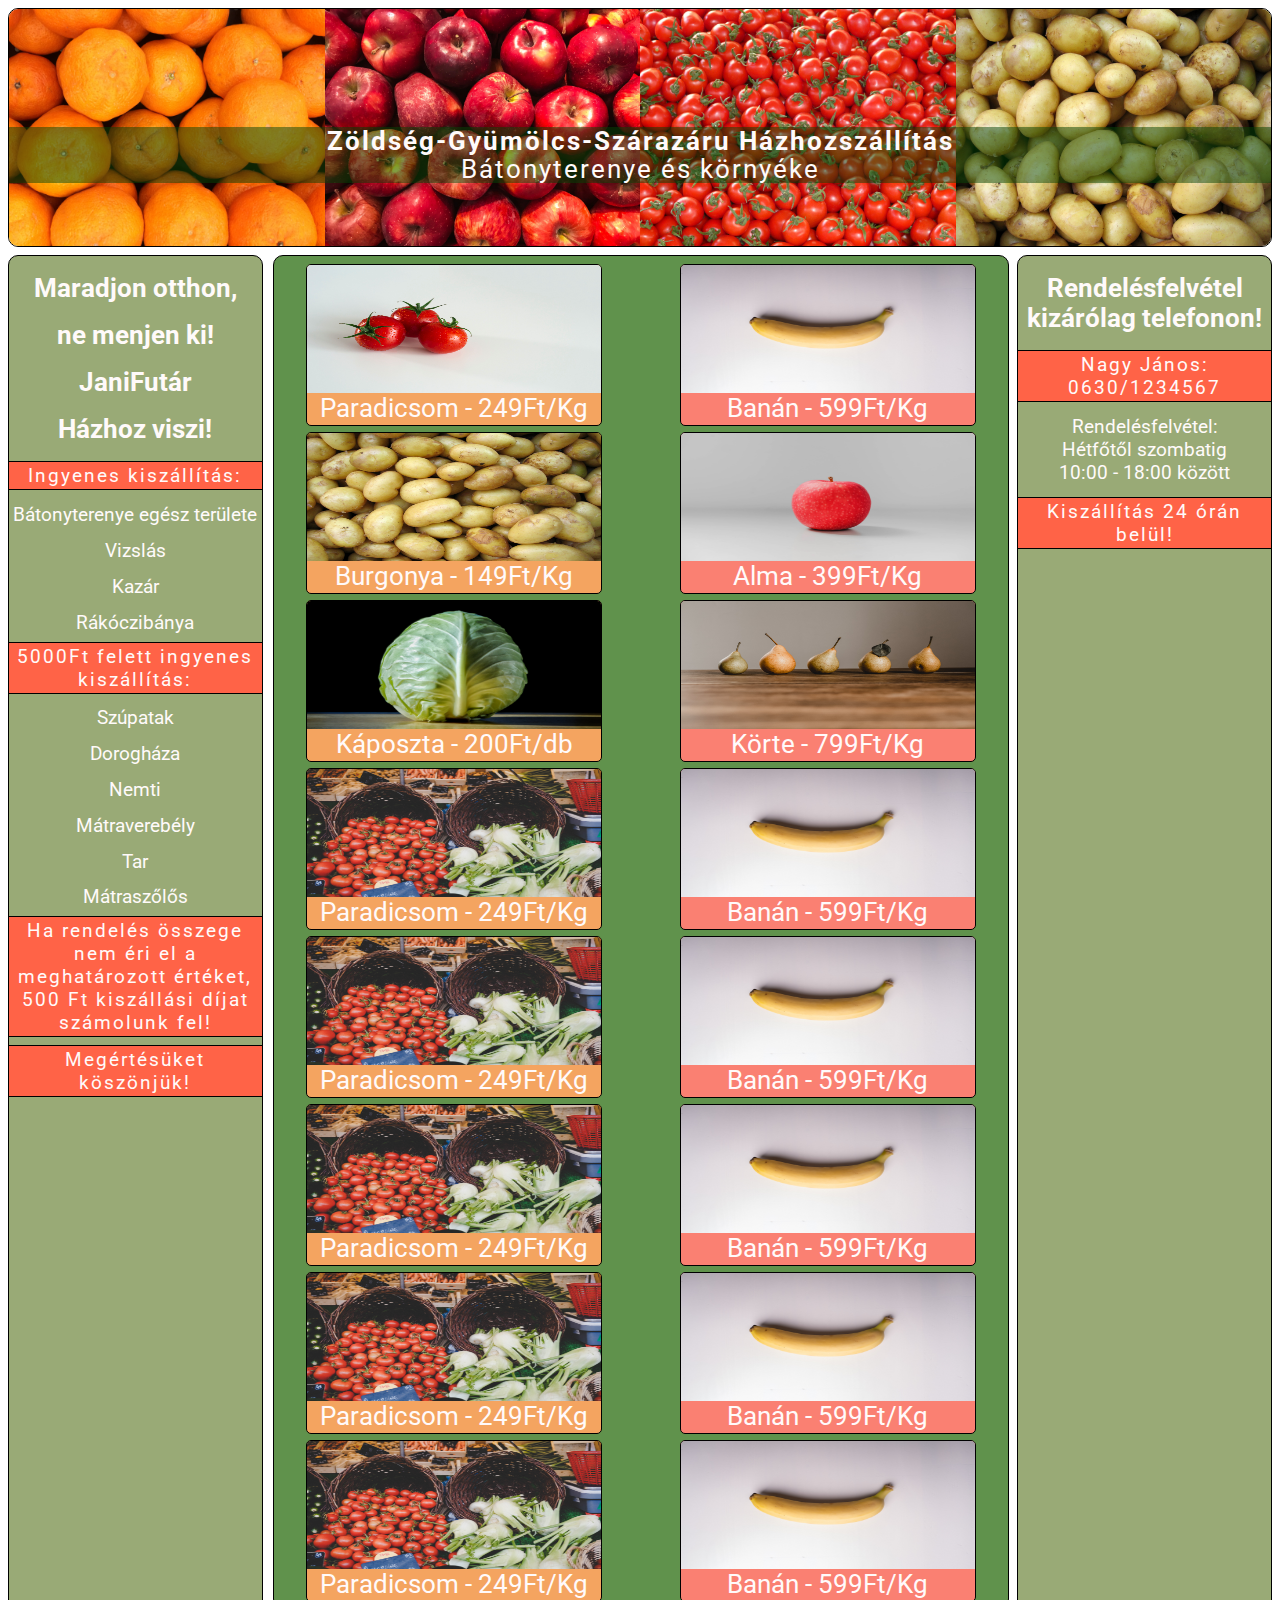
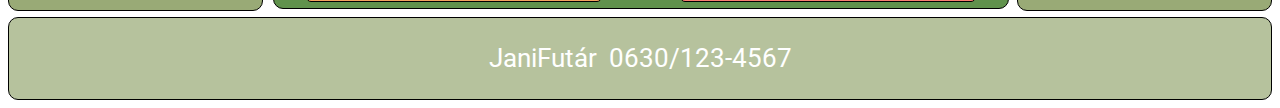
==== index.html @ 5212b83b "version 1.1" ====
<!DOCTYPE html>
<html lang="en">

<head>
    <meta charset="UTF-8">
    <meta name="viewport" content="width=device-width, initial-scale=1.0">
    <style>
        @import url('https://fonts.googleapis.com/css2?family=Roboto:wght@300&display=swap');
    </style>
    <link rel="stylesheet" href="https://use.fontawesome.com/releases/v5.15.1/css/all.css" integrity="sha384-vp86vTRFVJgpjF9jiIGPEEqYqlDwgyBgEF109VFjmqGmIY/Y4HV4d3Gp2irVfcrp" crossorigin="anonymous">
    <link rel="stylesheet" href="base.css">
    <link rel="stylesheet" href="media.css">
    <title>JaniFutár</title>
</head>

<body>
    <div class="head">
        <div class="navPics">
            <img src="assets/stiven-bravo-z0qltBaghg4-unsplash.jpg" alt="">
            <img src="assets/matheus-cenali-wXuzS9xR49M-unsplash.jpg" alt="">
            <img src="assets/tomatoes-73913_1920.jpg" alt="">
            <img src="assets/hai-nguyen-LSZfNPVZjTw-unsplash.jpg" alt="">
        </div>
        <div class="welcome">
            <h1>Zöldség-Gyümölcs-Szárazáru Házhozszállítás</h1>
            <p>Bátonyterenye és környéke</p>
        </div>
    </div>
    <div class="container">
        <div class="information">
            <h1>Maradjon otthon,</h1>
            <h1>ne menjen ki!</h1>
            <h1>JaniFutár</h1>
            <h1>Házhoz viszi!</h1>
            <p class="second-headline">Ingyenes kiszállítás:</p>
            <ul>
                <li>Bátonyterenye egész területe</li>
                <li>Vizslás</li>
                <li>Kazár</li>
                <li>Rákóczibánya</li>
            </ul>
            <p class="second-headline">5000Ft felett ingyenes kiszállítás:</p>
            <ul>
                <li>Szúpatak</li>
                <li>Dorogháza</li>
                <li>Nemti</li>
                <li>Mátraverebély</li>
                <li>Tar</li>
                <li>Mátraszőlős</li>
            </ul>
            <p class="second-headline">Ha rendelés összege nem éri el a meghatározott értéket, 500 Ft kiszállási díjat számolunk fel!</p>
            <p class="second-headline" style="margin-top: 1rem;">Megértésüket köszönjük!</p>

        </div>
        <div class="prices">
            <div class="prices-line">
                <div class="right">
                    <div class="right-inside"><img src="assets/banana.jpg" alt="">
                    <p>Banán - 599Ft/Kg</p>
                </div>
                </div>
                <div class="left">
                    <div class="left-inside"><img src="assets/tomato.jpg" alt="">
                    <p>Paradicsom - 249Ft/Kg</p>
                </div>
                </div>
            </div>
    
            <div class="prices-line">
                <div class="right">
                    <div class="right-inside"><img src="assets/alma1.jpg" alt="">
                    <p>Alma - 399Ft/Kg</p>
                </div>
                </div>
                <div class="left">
                    <div class="left-inside"><img src="assets/hai-nguyen-LSZfNPVZjTw-unsplash.jpg" alt="">
                    <p>Burgonya - 149Ft/Kg</p>
                </div>
                </div>
            </div>  
            
            <div class="prices-line">
                <div class="right">
                    <div class="right-inside"><img src="assets/körte1.jpg" alt="">
                    <p>Körte - 799Ft/Kg</p>
                </div>
                </div>
                <div class="left">
                    <div class="left-inside"><img src="assets/káposzta.jpg" alt="">
                    <p>Káposzta - 200Ft/db</p>
                </div>
                </div>
            </div>
            <div class="prices-line">
                <div class="right">
                    <div class="right-inside"><img src="assets/banana.jpg" alt="">
                    <p>Banán - 599Ft/Kg</p>
                </div>
                </div>
                <div class="left">
                    <div class="left-inside"><img src="assets/nav1.jpg" alt="">
                    <p>Paradicsom - 249Ft/Kg</p>
                </div>
                </div>
            </div>
            <div class="prices-line">
                <div class="right">
                    <div class="right-inside"><img src="assets/banana.jpg" alt="">
                    <p>Banán - 599Ft/Kg</p>
                </div>
                </div>
                <div class="left">
                    <div class="left-inside"><img src="assets/nav1.jpg" alt="">
                    <p>Paradicsom - 249Ft/Kg</p>
                </div>
                </div>
            </div>
            <div class="prices-line">
                <div class="right">
                    <div class="right-inside"><img src="assets/banana.jpg" alt="">
                    <p>Banán - 599Ft/Kg</p>
                </div>
                </div>
                <div class="left">
                    <div class="left-inside"><img src="assets/nav1.jpg" alt="">
                    <p>Paradicsom - 249Ft/Kg</p>
                </div>
                </div>
            </div>
            <div class="prices-line">
                <div class="right">
                    <div class="right-inside"><img src="assets/banana.jpg" alt="">
                    <p>Banán - 599Ft/Kg</p>
                </div>
                </div>
                <div class="left">
                    <div class="left-inside"><img src="assets/nav1.jpg" alt="">
                    <p>Paradicsom - 249Ft/Kg</p>
                </div>
                </div>
            </div>
            <div class="prices-line">
                <div class="right">
                    <div class="right-inside"><img src="assets/banana.jpg" alt="">
                    <p>Banán - 599Ft/Kg</p>
                </div>
                </div>
                <div class="left">
                    <div class="left-inside"><img src="assets/nav1.jpg" alt="">
                    <p>Paradicsom - 249Ft/Kg</p>
                </div>
                </div>
            </div>    
        </div>
        <div class="contact">
            <h1>Rendelésfelvétel kizárólag telefonon!</h1>
            <p class="second-headline">Nagy János: 0630/1234567</p>
            <p>Rendelésfelvétel: <br> Hétfőtől szombatig <br> 10:00 - 18:00 között</p>
            <p class="second-headline">Kiszállítás 24 órán belül!</p>
        </div>
    </div>
    <footer>
        <div class="company">
            <ul>
                <li>JaniFutár</li>
                <li>  <a href="https://www.facebook.com/Citrus-Transport-Kft-100138268436352"><i class="fab fa-facebook"></i></a></li>
                <li>  <i class="fas fa-mobile-alt"></i> 0630/123-4567</li>
            </ul>
        </div>
    </footer>
</body>

</html>
---- base.css ----
html{
    margin: 0;
    padding: 0;
    box-sizing: border-box;
    font-size: 0.5rem;
    text-align: center;
    font-family: 'Roboto', sans-serif;
}

body {
    background: url(/assets/linh-pham-6vdNPL3a5SE-unsplash.jpg) fixed;
    background-size: cover;

}

/*Top*/

.navPics {
    width: 100%; 
    height: 100%;
    margin: 0;
}

img {
    width: 25%;
    height: 100%;
    margin: 0;
    float: left;
}

/*Welcome*/

.head {
    border-radius: 10px;
    position: relative;
    border: 1px solid black;
    overflow: hidden;
}

.welcome {
    height: 4rem;
    width: 100%;
    position: absolute;
    top: 50%;
    line-height: 2rem;
    background-color: rgba(5, 65, 5, 0.5);
    margin: 0;
    text-align: center;
    letter-spacing: 2px;
}

.welcome h1, p {
    margin: 0;
    padding: 0;
    color: snow;
}

.welcome h1 {
    font-size: 2vw;
}

.welcome p {
    font-size: 2vw;
}

p.second-headline {
    background-color: tomato;
    border-top: 1px solid black;
    border-bottom: 1px solid black;
    color: snow;
    padding: 2px;
    font-size: 1.5vw;
    letter-spacing: 2px;
}

/*Middle*/

.container {
    height: 100%;
    width: 100%;
    position: relative;
    display: flex;
    flex-direction: column;
    min-height: 100vh;
    margin-top: 1rem;
}

/*.information*/

.information, .contact {
    height: 100%;
    width: 20%;
    position: absolute;
    background-color: rgb(110, 134, 60, 0.7);
    border-radius: 10px;
    border: 1px solid black;
}

.information ul li {
    list-style-type: none;
    margin-top: 1vw;
    font-size: 1.5vw;
    color: snow;
}

.information h1 {
    font-size: 2vw;
    color: snow;
}

/*.contact*/

.contact {
right: 0;
text-align: center;
}

.contact h1 {
    font-size: 2vw;
    color: snow;
}

.contact p {
    font-size: 1.5vw;
    margin-top: 1vw;
    color: snow;
}

/*.prices*/

.prices {
    width: 58%;
    margin: 0 21% 0 21%;
    background-color: rgba(56, 119, 31, 0.8);
    text-align: center;
    flex: 1;
    border-radius: 10px;
    border: 1px solid black;
}
.prices-line {
    height: 15rem;
    margin-top: 1rem;
    margin-bottom: 1rem;
    
}

.right, .left {
    height: 100%;
    width: 40%;
    border-radius: 5px;
    overflow: hidden;
    border: 1px solid black;
    transition: all 1s ease-in-out;
}

.right:hover, .left:hover {
    transform: scale(1.1);
}

.right {
    float: right;
    background-color: salmon;
    margin-right: 4rem;
}

.right-inside {
    height: 80%;
    width: 100%;
}

.left {
    float: left;
    background-color: sandybrown;
    margin-left: 4rem;
}

.left-inside {
    height: 80%;
    width: 100%;
}

.prices img {
    height: 100%;
    width: 100%;
    
}

.prices p {
    margin: 0;
    text-align: center;
    font-size: 2vw;
}

/*Footer*/

.company {
    background-color: rgb(110, 134, 60, 0.5);
    text-align: center;
    font-size: 2vw;  
    color: white;
    border-radius: 10px;
    border: 1px solid black;
    margin-top: 1rem;
}

.company ul li {
    list-style-type: none;
    display: inline-block;
}

ul {
    padding: 0;
    text-align: center;
}

li {
    text-align: center;
    margin-right: 0;
}

a {
    color: snow;
    font-size: 2vw;
}
---- media.css ----
@media (max-width: 500px) {

    .head {
        width: 98%;
        margin: 0 1% 0 1%;
    }

    .welcome {
        height: 3rem;
        line-height: 1.5rem;
        
    }

    .information, .contact, .prices {
        width: 98%;
        position: relative;
        margin: 0 1% 2% 1%;
    }

    .right, .left {
        width: 45%;
        margin:  1rem 0.5rem;
    }

    .prices p {
        font-size: 2vw;
    }

    .contact p {
        font-size: 4vw;
    }

    .contact h1 {
        font-size: 5vw;
    }

    .information ul li {
        font-size: 4vw;
    }

    .information h1 {
        font-size: 5vw;
        margin: 0;
    }

    .information p {
        font-size: 4vw;
    }

    .company {
        text-align: center;
        background-color: rgb(110, 134, 60, 0.5);
        margin: 0 1% 0 1%;
    }

    .company ul li {
        font-size: 2vw;
        list-style-type: none;
    }

    .second-headline {
        margin-bottom: 1rem;
    }


    
}

@media (min-width: 980px) {
    .prices-line {
        height: 20rem;
    }

    .welcome {
        height: 7rem;
        line-height: 3.5rem;
    }
}
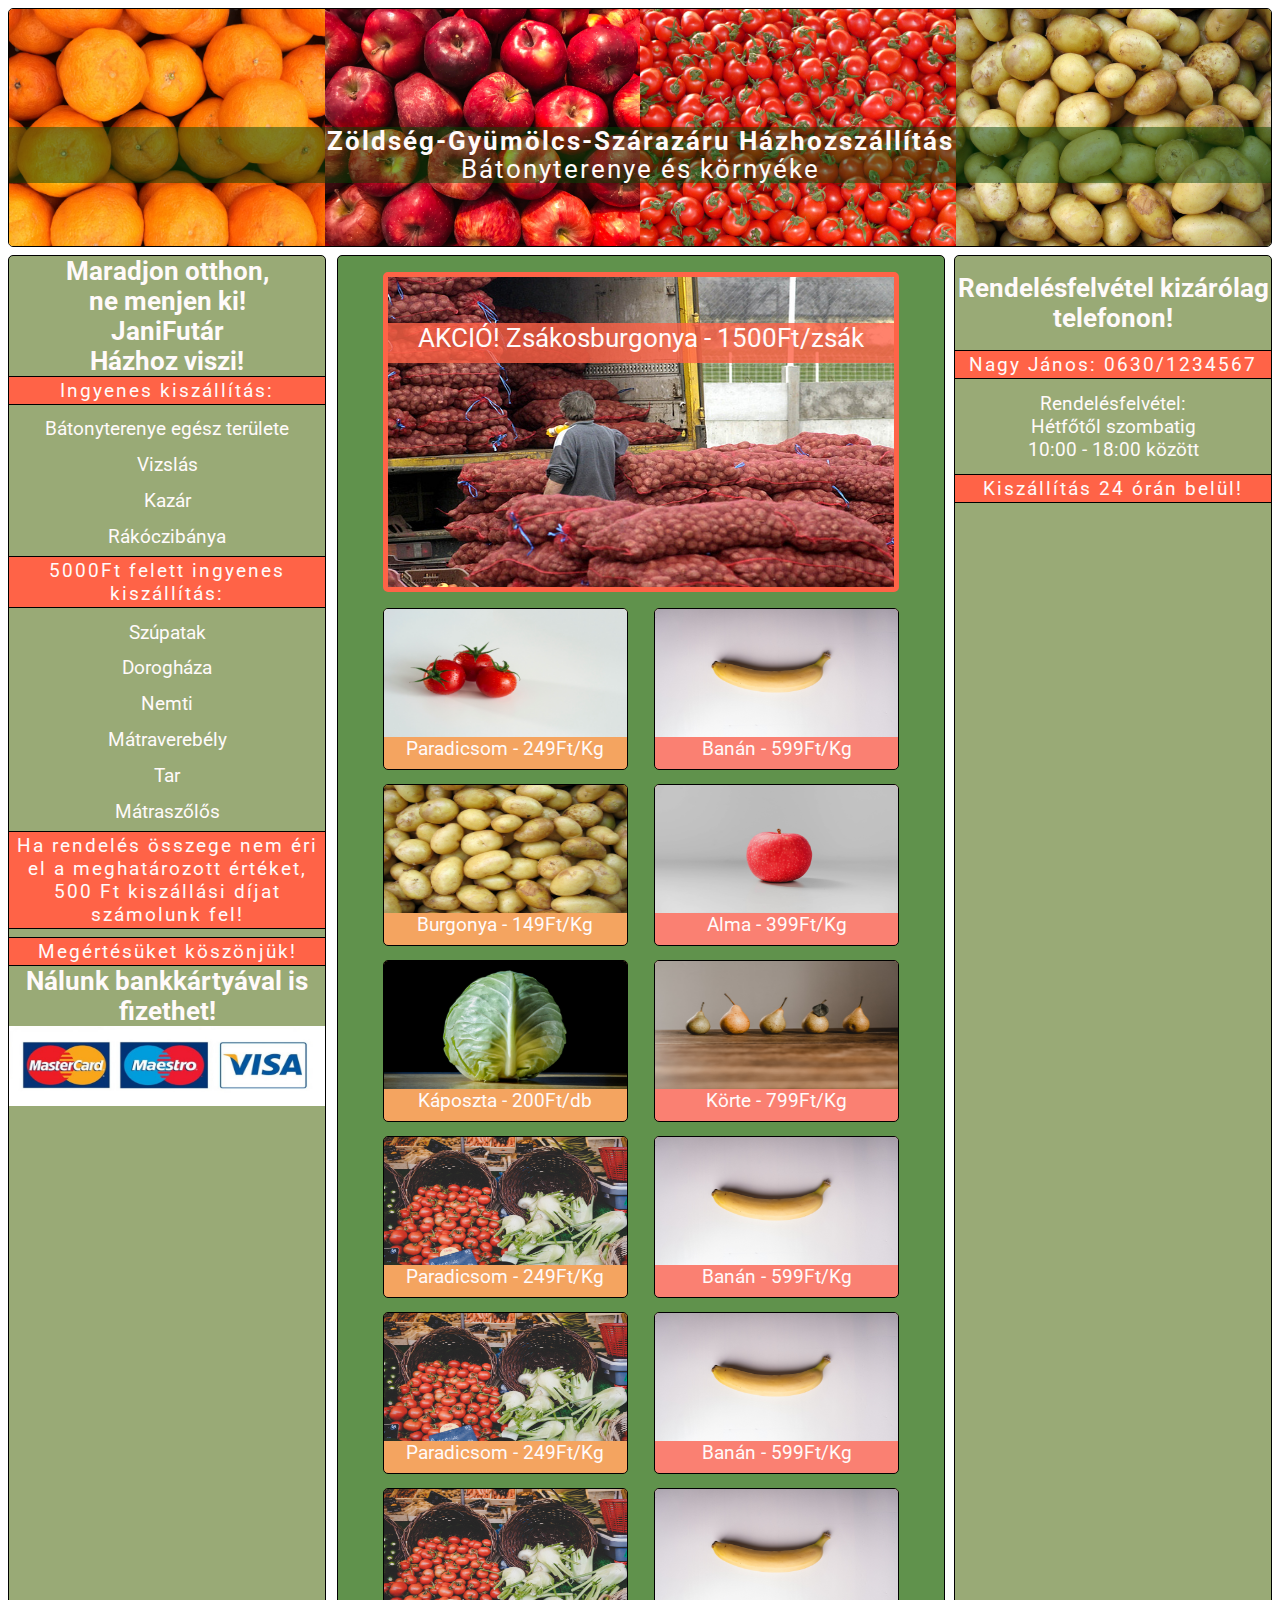
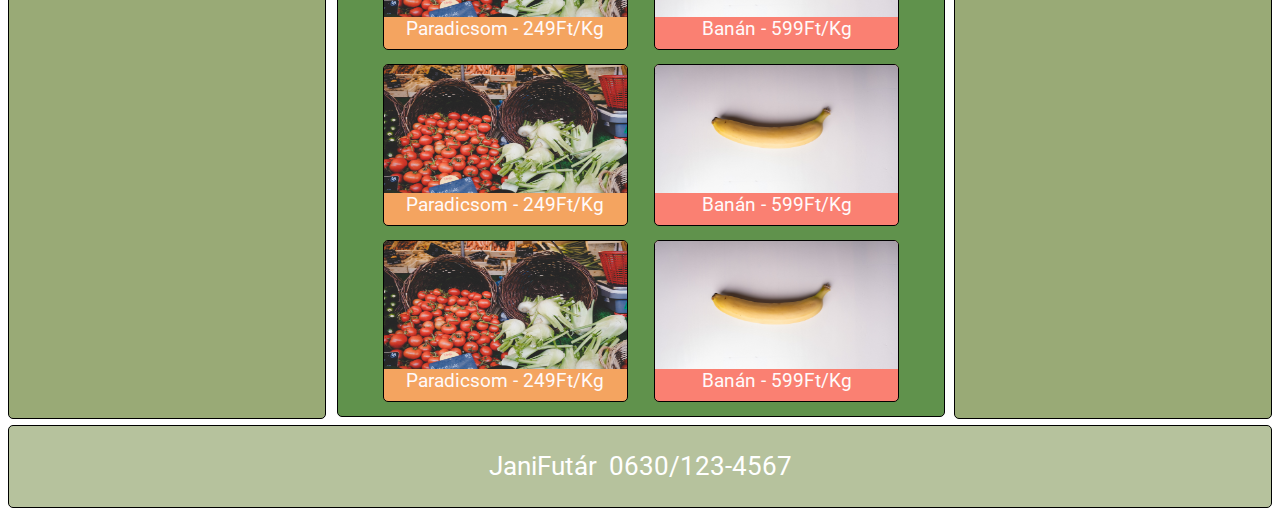
==== commit e9bcca23: "version 1.5" ====
--- a/index.html
+++ b/index.html
@@ -50,9 +50,18 @@
             </ul>
             <p class="second-headline">Ha rendelés összege nem éri el a meghatározott értéket, 500 Ft kiszállási díjat számolunk fel!</p>
             <p class="second-headline" style="margin-top: 1rem;">Megértésüket köszönjük!</p>
-
+            <h1>Nálunk bankkártyával is fizethet!</h1>
+            <img class="bankcard" src="assets/hitelkartya.jpg" alt="">
         </div>
         <div class="prices">
+            <div class="prices-top">
+                <div class="prices-top-picture"> <img src="assets/burgonya_ekaer.jpg" alt="">
+                    <div class="prices-top-lyrics"> AKCIÓ! Zsákosburgonya - 1500Ft/zsák</div>
+                </div>
+            </div>
+            <div class="headline">
+                Zöldség
+            </div>
             <div class="prices-line">
                 <div class="right">
                     <div class="right-inside"><img src="assets/banana.jpg" alt="">
@@ -78,7 +87,9 @@
                 </div>
                 </div>
             </div>  
-            
+            <div class="headline">
+                Gyümölcs
+            </div>
             <div class="prices-line">
                 <div class="right">
                     <div class="right-inside"><img src="assets/körte1.jpg" alt="">
@@ -127,6 +138,9 @@
                 </div>
                 </div>
             </div>
+            <div class="headline">
+                Szárazáru
+            </div>
             <div class="prices-line">
                 <div class="right">
                     <div class="right-inside"><img src="assets/banana.jpg" alt="">
--- a/base.css
+++ b/base.css
@@ -33,7 +33,7 @@
 /*Welcome*/
 
 .head {
-    border-radius: 10px;
+    border-radius: 5px;
     position: relative;
     border: 1px solid black;
     overflow: hidden;
@@ -91,10 +91,10 @@
 
 .information, .contact {
     height: 100%;
-    width: 20%;
+    width: 25%;
     position: absolute;
     background-color: rgb(110, 134, 60, 0.7);
-    border-radius: 10px;
+    border-radius: 5px;
     border: 1px solid black;
 }
 
@@ -108,6 +108,12 @@
 .information h1 {
     font-size: 2vw;
     color: snow;
+    margin: 0;
+}
+
+.bankcard {
+    height: 10rem;
+    width: 100%;
 }
 
 /*.contact*/
@@ -131,18 +137,53 @@
 /*.prices*/
 
 .prices {
-    width: 58%;
-    margin: 0 21% 0 21%;
+    width: 48%;
+    margin: 0 26% 0 26%;
     background-color: rgba(56, 119, 31, 0.8);
     text-align: center;
     flex: 1;
-    border-radius: 10px;
-    border: 1px solid black;
-}
+    border-radius: 5px;
+    border: 1px solid black;
+}
+
+.prices-top {
+    width: 85%;
+    height: 40rem;
+    margin: 2rem 7.5% 2rem 7.5%;
+    position: relative;
+    overflow: hidden;
+    border-radius: 5px;
+    box-sizing: border-box;
+    border: 5px solid tomato;
+}
+
+.prices-top-picture {
+    height: 100%;
+    width: 100%;
+}
+
+.prices-top-lyrics {
+    height: 5rem;
+    width: 100%;
+    position: absolute;
+    top: 15%;
+    background-color: rgba(255, 99, 71, 0.8);
+    font-size: 2vw;
+    color: snow;
+}
+
+.headline {
+    width: 100%;
+    height: 3rem;
+    background-color: snow;
+    margin: 5rem 0;
+    display: none;
+}
+
 .prices-line {
     height: 15rem;
-    margin-top: 1rem;
-    margin-bottom: 1rem;
+    margin-top: 2rem;
+    margin-bottom: 2rem;
     
 }
 
@@ -162,7 +203,7 @@
 .right {
     float: right;
     background-color: salmon;
-    margin-right: 4rem;
+    margin-right: 7.5%;
 }
 
 .right-inside {
@@ -173,7 +214,7 @@
 .left {
     float: left;
     background-color: sandybrown;
-    margin-left: 4rem;
+    margin-left: 7.5%;
 }
 
 .left-inside {
@@ -190,7 +231,7 @@
 .prices p {
     margin: 0;
     text-align: center;
-    font-size: 2vw;
+    font-size: 1.5vw;
 }
 
 /*Footer*/
@@ -199,8 +240,7 @@
     background-color: rgb(110, 134, 60, 0.5);
     text-align: center;
     font-size: 2vw;  
-    color: white;
-    border-radius: 10px;
+    border-radius: 5px;
     border: 1px solid black;
     margin-top: 1rem;
 }
@@ -208,6 +248,7 @@
 .company ul li {
     list-style-type: none;
     display: inline-block;
+    color: white;
 }
 
 ul {
@@ -222,5 +263,5 @@
 
 a {
     color: snow;
-    font-size: 2vw;
-}
+}
+
--- a/media.css
+++ b/media.css
@@ -6,9 +6,17 @@
     }
 
     .welcome {
-        height: 3rem;
-        line-height: 1.5rem;
-        
+        height: 100%;
+        line-height: 3rem;
+        top: 0;  
+    }
+
+    .welcome h1 {
+        font-size: 5vw;
+    }
+
+    .welcome p {
+        font-size: 4vw;
     }
 
     .information, .contact, .prices {
@@ -17,13 +25,26 @@
         margin: 0 1% 2% 1%;
     }
 
+    .prices-top {
+        width: 95%;
+        margin: 2rem 2.5% 2rem 2.5%;
+    }
+
     .right, .left {
         width: 45%;
         margin:  1rem 0.5rem;
     }
 
+    .prices-top {
+        height: 30rem;
+    }
+
+    .prices-top-lyrics {
+        font-size: 4vw;
+    }
+
     .prices p {
-        font-size: 2vw;
+        font-size: 3.5vw;
     }
 
     .contact p {
@@ -54,16 +75,18 @@
     }
 
     .company ul li {
-        font-size: 2vw;
+        font-size: 4vw;
         list-style-type: none;
     }
 
     .second-headline {
         margin-bottom: 1rem;
     }
-
-
     
+    .bankcard {
+        border-bottom-left-radius: 5px;
+        border-bottom-right-radius: 5px;
+    }
 }
 
 @media (min-width: 980px) {
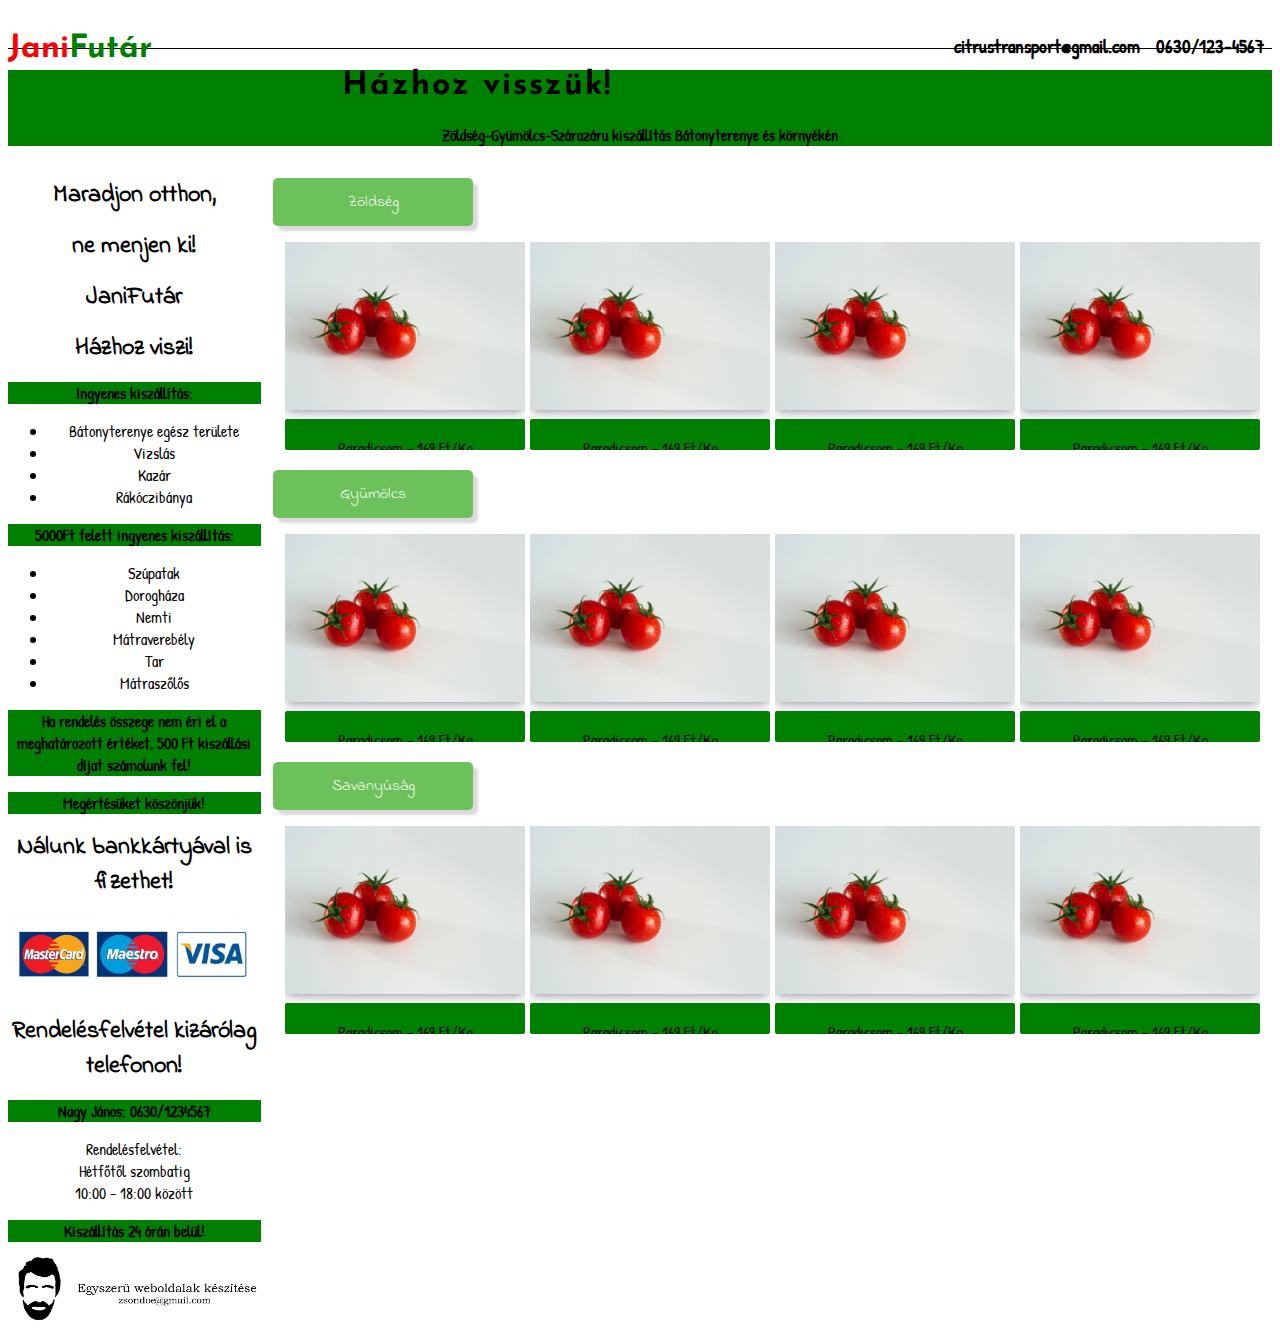
==== commit 61a84377: "version 2.0" ====
--- a/index.html
+++ b/index.html
@@ -1,187 +1,174 @@
 <!DOCTYPE html>
 <html lang="en">
-
 <head>
     <meta charset="UTF-8">
     <meta name="viewport" content="width=device-width, initial-scale=1.0">
-    <style>
-        @import url('https://fonts.googleapis.com/css2?family=Roboto:wght@300&display=swap');
-    </style>
-    <link rel="stylesheet" href="https://use.fontawesome.com/releases/v5.15.1/css/all.css" integrity="sha384-vp86vTRFVJgpjF9jiIGPEEqYqlDwgyBgEF109VFjmqGmIY/Y4HV4d3Gp2irVfcrp" crossorigin="anonymous">
     <link rel="stylesheet" href="base.css">
+    <link rel="stylesheet" href="elements.css">
     <link rel="stylesheet" href="media.css">
+    <link rel="stylesheet" type="text/css" href="http://yui.yahooapis.com/3.18.1/build/cssreset/cssreset-min.css">
+    <link rel="preconnect" href="https://fonts.gstatic.com">
+    <link href="https://fonts.googleapis.com/css2?family=Indie+Flower&family=Josefin+Sans&family=Patrick+Hand&display=swap" rel="stylesheet">
     <title>JaniFutár</title>
 </head>
+<body>
+    <div class="container">
+    <div class="navBar">
+        <h1 class="red"><b>Jani</b></h1><!--
+        --><h1 class="green"><b>Futár</b></h1>
+        <h3 class="right">0630/123-4567</h3><!--
+        --><h3 class="right">citrustransport@gmail.com</h3>
+    </div>
+    <div class="slogen">
+        <h1>Házhoz visszük!</h1>
+        <h3>Zöldség-Gyümölcs-Szárazáru kiszállítás Bátonyterenye és környékén</h3>
+    </div>
 
-<body>
-    <div class="head">
-        <div class="navPics">
-            <img src="assets/stiven-bravo-z0qltBaghg4-unsplash.jpg" alt="">
-            <img src="assets/matheus-cenali-wXuzS9xR49M-unsplash.jpg" alt="">
-            <img src="assets/tomatoes-73913_1920.jpg" alt="">
-            <img src="assets/hai-nguyen-LSZfNPVZjTw-unsplash.jpg" alt="">
+    <div class="information">
+        <h1>Maradjon otthon,</h1>
+        <h1>ne menjen ki!</h1>
+        <h1>JaniFutár</h1>
+        <h1>Házhoz viszi!</h1>
+        <p class="second-headline">Ingyenes kiszállítás:</p>
+        <ul>
+            <li>Bátonyterenye egész területe</li>
+            <li>Vizslás</li>
+            <li>Kazár</li>
+            <li>Rákóczibánya</li>
+        </ul>
+        <p class="second-headline">5000Ft felett ingyenes kiszállítás:</p>
+        <ul>
+            <li>Szúpatak</li>
+            <li>Dorogháza</li>
+            <li>Nemti</li>
+            <li>Mátraverebély</li>
+            <li>Tar</li>
+            <li>Mátraszőlős</li>
+        </ul>
+        <p class="second-headline">Ha rendelés összege nem éri el a meghatározott értéket, 500 Ft kiszállási díjat számolunk fel!</p>
+        <p class="second-headline" style="margin-top: 1rem;">Megértésüket köszönjük!</p>
+        <h1>Nálunk bankkártyával is fizethet!</h1>
+        <img class="bankcard" src="assets/hitelkartya.jpg" alt="">
+        <h1>Rendelésfelvétel kizárólag telefonon!</h1>
+        <p class="second-headline">Nagy János: 0630/1234567</p>
+        <p>Rendelésfelvétel: <br> Hétfőtől szombatig <br> 10:00 - 18:00 között</p>
+        <p class="second-headline">Kiszállítás 24 órán belül!</p>
+        <img class="commercial zsondoe" src="/assets/fej-piktocut.jpg" alt="">
+    </div>
+    <div class="products">
+        <div class="kind-line">Zöldség</div>
+        <div class="products-box">
+            <div class="products-pics">
+                <img class="products-img" src="assets/tomato.jpg" alt="Paradicsom">
+            </div>
+            <div class="products-prices">
+                <p>Paradicsom - 169 Ft/Kg</p>
+            </div>
         </div>
-        <div class="welcome">
-            <h1>Zöldség-Gyümölcs-Szárazáru Házhozszállítás</h1>
-            <p>Bátonyterenye és környéke</p>
+
+        <div class="products-box">
+            <div class="products-pics">
+                <img class="products-img" src="assets/tomato.jpg" alt="Paradicsom">
+            </div>
+            <div class="products-prices">
+                <p>Paradicsom - 169 Ft/Kg</p>
+            </div>
         </div>
+
+        <div class="products-box">
+            <div class="products-pics">
+                <img class="products-img" src="assets/tomato.jpg" alt="Paradicsom">
+            </div>
+            <div class="products-prices">
+                <p>Paradicsom - 169 Ft/Kg</p>
+            </div>
+        </div>
+
+        <div class="products-box">
+            <div class="products-pics">
+                <img class="products-img" src="assets/tomato.jpg" alt="Paradicsom">
+            </div>
+            <div class="products-prices">
+                <p>Paradicsom - 169 Ft/Kg</p>
+            </div>
+        </div>
+
+        <div class="kind-line">Gyümölcs</div>
+
+        <div class="products-box">
+            <div class="products-pics">
+                <img class="products-img" src="assets/tomato.jpg" alt="Paradicsom">
+            </div>
+            <div class="products-prices">
+                <p>Paradicsom - 169 Ft/Kg</p>
+            </div>
+        </div>
+
+        <div class="products-box">
+            <div class="products-pics">
+                <img class="products-img" src="assets/tomato.jpg" alt="Paradicsom">
+            </div>
+            <div class="products-prices">
+                <p>Paradicsom - 169 Ft/Kg</p>
+            </div>
+        </div>
+
+        <div class="products-box">
+            <div class="products-pics">
+                <img class="products-img" src="assets/tomato.jpg" alt="Paradicsom">
+            </div>
+            <div class="products-prices">
+                <p>Paradicsom - 169 Ft/Kg</p>
+            </div>
+        </div>
+
+        <div class="products-box">
+            <div class="products-pics">
+                <img class="products-img" src="assets/tomato.jpg" alt="Paradicsom">
+            </div>
+            <div class="products-prices">
+                <p>Paradicsom - 169 Ft/Kg</p>
+            </div>
+        </div>
+<div class="kind-line">Savanyúság</div>
+        <div class="products-box">
+            <div class="products-pics">
+                <img class="products-img" src="assets/tomato.jpg" alt="Paradicsom">
+            </div>
+            <div class="products-prices">
+                <p>Paradicsom - 169 Ft/Kg</p>
+            </div>
+        </div>
+
+        <div class="products-box">
+            <div class="products-pics">
+                <img class="products-img" src="assets/tomato.jpg" alt="Paradicsom">
+            </div>
+            <div class="products-prices">
+                <p>Paradicsom - 169 Ft/Kg</p>
+            </div>
+        </div>
+
+        <div class="products-box">
+            <div class="products-pics">
+                <img class="products-img" src="assets/tomato.jpg" alt="Paradicsom">
+            </div>
+            <div class="products-prices">
+                <p>Paradicsom - 169 Ft/Kg</p>
+            </div>
+        </div>
+
+        <div class="products-box">
+            <div class="products-pics">
+                <img class="products-img" src="assets/tomato.jpg" alt="Paradicsom">
+            </div>
+            <div class="products-prices">
+                <p>Paradicsom - 169 Ft/Kg</p>
+            </div>
+        </div>
+
     </div>
-    <div class="container">
-        <div class="information">
-            <h1>Maradjon otthon,</h1>
-            <h1>ne menjen ki!</h1>
-            <h1>JaniFutár</h1>
-            <h1>Házhoz viszi!</h1>
-            <p class="second-headline">Ingyenes kiszállítás:</p>
-            <ul>
-                <li>Bátonyterenye egész területe</li>
-                <li>Vizslás</li>
-                <li>Kazár</li>
-                <li>Rákóczibánya</li>
-            </ul>
-            <p class="second-headline">5000Ft felett ingyenes kiszállítás:</p>
-            <ul>
-                <li>Szúpatak</li>
-                <li>Dorogháza</li>
-                <li>Nemti</li>
-                <li>Mátraverebély</li>
-                <li>Tar</li>
-                <li>Mátraszőlős</li>
-            </ul>
-            <p class="second-headline">Ha rendelés összege nem éri el a meghatározott értéket, 500 Ft kiszállási díjat számolunk fel!</p>
-            <p class="second-headline" style="margin-top: 1rem;">Megértésüket köszönjük!</p>
-            <h1>Nálunk bankkártyával is fizethet!</h1>
-            <img class="bankcard" src="assets/hitelkartya.jpg" alt="">
-        </div>
-        <div class="prices">
-            <div class="prices-top">
-                <div class="prices-top-picture"> <img src="assets/burgonya_ekaer.jpg" alt="">
-                    <div class="prices-top-lyrics"> AKCIÓ! Zsákosburgonya - 1500Ft/zsák</div>
-                </div>
-            </div>
-            <div class="headline">
-                Zöldség
-            </div>
-            <div class="prices-line">
-                <div class="right">
-                    <div class="right-inside"><img src="assets/banana.jpg" alt="">
-                    <p>Banán - 599Ft/Kg</p>
-                </div>
-                </div>
-                <div class="left">
-                    <div class="left-inside"><img src="assets/tomato.jpg" alt="">
-                    <p>Paradicsom - 249Ft/Kg</p>
-                </div>
-                </div>
-            </div>
-    
-            <div class="prices-line">
-                <div class="right">
-                    <div class="right-inside"><img src="assets/alma1.jpg" alt="">
-                    <p>Alma - 399Ft/Kg</p>
-                </div>
-                </div>
-                <div class="left">
-                    <div class="left-inside"><img src="assets/hai-nguyen-LSZfNPVZjTw-unsplash.jpg" alt="">
-                    <p>Burgonya - 149Ft/Kg</p>
-                </div>
-                </div>
-            </div>  
-            <div class="headline">
-                Gyümölcs
-            </div>
-            <div class="prices-line">
-                <div class="right">
-                    <div class="right-inside"><img src="assets/körte1.jpg" alt="">
-                    <p>Körte - 799Ft/Kg</p>
-                </div>
-                </div>
-                <div class="left">
-                    <div class="left-inside"><img src="assets/káposzta.jpg" alt="">
-                    <p>Káposzta - 200Ft/db</p>
-                </div>
-                </div>
-            </div>
-            <div class="prices-line">
-                <div class="right">
-                    <div class="right-inside"><img src="assets/banana.jpg" alt="">
-                    <p>Banán - 599Ft/Kg</p>
-                </div>
-                </div>
-                <div class="left">
-                    <div class="left-inside"><img src="assets/nav1.jpg" alt="">
-                    <p>Paradicsom - 249Ft/Kg</p>
-                </div>
-                </div>
-            </div>
-            <div class="prices-line">
-                <div class="right">
-                    <div class="right-inside"><img src="assets/banana.jpg" alt="">
-                    <p>Banán - 599Ft/Kg</p>
-                </div>
-                </div>
-                <div class="left">
-                    <div class="left-inside"><img src="assets/nav1.jpg" alt="">
-                    <p>Paradicsom - 249Ft/Kg</p>
-                </div>
-                </div>
-            </div>
-            <div class="prices-line">
-                <div class="right">
-                    <div class="right-inside"><img src="assets/banana.jpg" alt="">
-                    <p>Banán - 599Ft/Kg</p>
-                </div>
-                </div>
-                <div class="left">
-                    <div class="left-inside"><img src="assets/nav1.jpg" alt="">
-                    <p>Paradicsom - 249Ft/Kg</p>
-                </div>
-                </div>
-            </div>
-            <div class="headline">
-                Szárazáru
-            </div>
-            <div class="prices-line">
-                <div class="right">
-                    <div class="right-inside"><img src="assets/banana.jpg" alt="">
-                    <p>Banán - 599Ft/Kg</p>
-                </div>
-                </div>
-                <div class="left">
-                    <div class="left-inside"><img src="assets/nav1.jpg" alt="">
-                    <p>Paradicsom - 249Ft/Kg</p>
-                </div>
-                </div>
-            </div>
-            <div class="prices-line">
-                <div class="right">
-                    <div class="right-inside"><img src="assets/banana.jpg" alt="">
-                    <p>Banán - 599Ft/Kg</p>
-                </div>
-                </div>
-                <div class="left">
-                    <div class="left-inside"><img src="assets/nav1.jpg" alt="">
-                    <p>Paradicsom - 249Ft/Kg</p>
-                </div>
-                </div>
-            </div>    
-        </div>
-        <div class="contact">
-            <h1>Rendelésfelvétel kizárólag telefonon!</h1>
-            <p class="second-headline">Nagy János: 0630/1234567</p>
-            <p>Rendelésfelvétel: <br> Hétfőtől szombatig <br> 10:00 - 18:00 között</p>
-            <p class="second-headline">Kiszállítás 24 órán belül!</p>
-        </div>
-    </div>
-    <footer>
-        <div class="company">
-            <ul>
-                <li>JaniFutár</li>
-                <li>  <a href="https://www.facebook.com/Citrus-Transport-Kft-100138268436352"><i class="fab fa-facebook"></i></a></li>
-                <li>  <i class="fas fa-mobile-alt"></i> 0630/123-4567</li>
-            </ul>
-        </div>
-    </footer>
+</div>
+
 </body>
-
 </html>--- a/elements.css
+++ b/elements.css
@@ -0,0 +1,133 @@
+html {
+    font-family: 'Josefin Sans', sans-serif;
+}
+
+.red {
+    color: red;
+}
+
+.green {
+    color: green;
+}
+
+.navBar h1 {
+    display: inline-block;
+    font-size: 2rem;
+}
+
+.navBar h3 {
+    display: inline-block;
+    margin-left: 0.5rem;
+    margin-right: 0.5rem;
+    font-family: 'Patrick Hand', cursive;
+}
+
+.right {
+    float: right;
+}
+
+.navBar {
+    border-bottom: 1px solid black;
+    height: 2rem;
+    line-height: 2.5rem;
+    padding-bottom: 0.5rem;;
+}
+
+
+.slogen {
+    text-align: center;
+    background-color: green;
+}
+
+.slogen h1 {
+    font-size: 2rem;
+    letter-spacing: 2px;
+}
+
+.slogen h3 {
+    font-size: 1rem;
+    padding-right: 0.5rem;
+    padding-left: 0.5rem;
+    font-family: 'Patrick Hand', cursive;
+}
+
+
+.information {
+    text-align: center;
+    width: 20%;
+    float: left;
+}
+
+.information h1 {
+    font-size: 1.5rem;
+    font-family: 'Indie Flower', cursive;
+}
+
+.second-headline {
+    background-color: green;
+    font-weight: bold;
+    padding: 0 0.5rem;
+    margin: 0.5rem 0;
+    font-family: 'Patrick Hand', cursive;
+}
+
+.information p, .information li {
+    font-family: 'Patrick Hand', cursive;
+}
+
+.bankcard, .commercial {
+    width: 100%;
+}
+
+
+.products {
+    width: 79%;
+    float: right;
+    text-align: center;
+}
+
+.products-box {
+    position: relative;
+    display: inline-block;
+    overflow: hidden;
+    width: 15rem;
+    height: 13rem;
+    margin-top: 1rem;
+}
+
+.products-pics {
+    position: absolute;
+    top: 0;
+    height: 81%;
+    width: 100%;
+    box-shadow: rgba(50, 50, 93, 0.25) 0px 6px 12px -2px, rgba(0, 0, 0, 0.3) 0px 3px 7px -3px;
+}
+
+.products-prices {
+    position: absolute;
+    width: 100%;
+    height: 15%;
+    line-height: 1.7rem;
+    bottom: 0;
+    margin-top: 4%;
+    background-color: green;
+    font-family: 'Patrick Hand', cursive;
+    border-radius: 2px;
+}
+
+.products-img {
+    width: 100%;
+    height: 100%;
+}
+
+.kind-line {
+    width: 20%;
+    height: 3rem;
+    line-height: 3rem;
+    margin: 1rem 0 0 0;
+    background-color: #6CC15A;
+    box-shadow: rgba(0, 0, 0, 0.15) 5px 5px 2.6px;
+    border-radius: 5px;
+    color: honeydew;
+    font-family: 'Indie Flower', cursive;
+}--- a/media.css
+++ b/media.css
@@ -1,101 +1,34 @@
-@media (max-width: 500px) {
+@media (max-width: 480px) {
 
-    .head {
-        width: 98%;
-        margin: 0 1% 0 1%;
-    }
+   .navBar {
+       text-align: center;
+       height: 5rem;
+   }
 
-    .welcome {
-        height: 100%;
-        line-height: 3rem;
-        top: 0;  
-    }
+   .navBar h3 {
+       width: 100%;
+       line-height: 1rem;
+   }
 
-    .welcome h1 {
-        font-size: 5vw;
-    }
+   .information {
+       width: 100%;
+   }
 
-    .welcome p {
-        font-size: 4vw;
-    }
+   .products {
+       position: relative;
+       right: 0.6rem;
+       width: 95%;
+       margin: 2.5% 0 2.5%;
+   }
 
-    .information, .contact, .prices {
-        width: 98%;
-        position: relative;
-        margin: 0 1% 2% 1%;
-    }
+   .products-box {
+       width: 45%;
+       height: 10rem;
+   }
 
-    .prices-top {
-        width: 95%;
-        margin: 2rem 2.5% 2rem 2.5%;
-    }
+   .kind-line {
+       width: 25%;
+   }
 
-    .right, .left {
-        width: 45%;
-        margin:  1rem 0.5rem;
-    }
-
-    .prices-top {
-        height: 30rem;
-    }
-
-    .prices-top-lyrics {
-        font-size: 4vw;
-    }
-
-    .prices p {
-        font-size: 3.5vw;
-    }
-
-    .contact p {
-        font-size: 4vw;
-    }
-
-    .contact h1 {
-        font-size: 5vw;
-    }
-
-    .information ul li {
-        font-size: 4vw;
-    }
-
-    .information h1 {
-        font-size: 5vw;
-        margin: 0;
-    }
-
-    .information p {
-        font-size: 4vw;
-    }
-
-    .company {
-        text-align: center;
-        background-color: rgb(110, 134, 60, 0.5);
-        margin: 0 1% 0 1%;
-    }
-
-    .company ul li {
-        font-size: 4vw;
-        list-style-type: none;
-    }
-
-    .second-headline {
-        margin-bottom: 1rem;
-    }
-    
-    .bankcard {
-        border-bottom-left-radius: 5px;
-        border-bottom-right-radius: 5px;
-    }
 }
 
-@media (min-width: 980px) {
-    .prices-line {
-        height: 20rem;
-    }
-
-    .welcome {
-        height: 7rem;
-        line-height: 3.5rem;
-    }
-}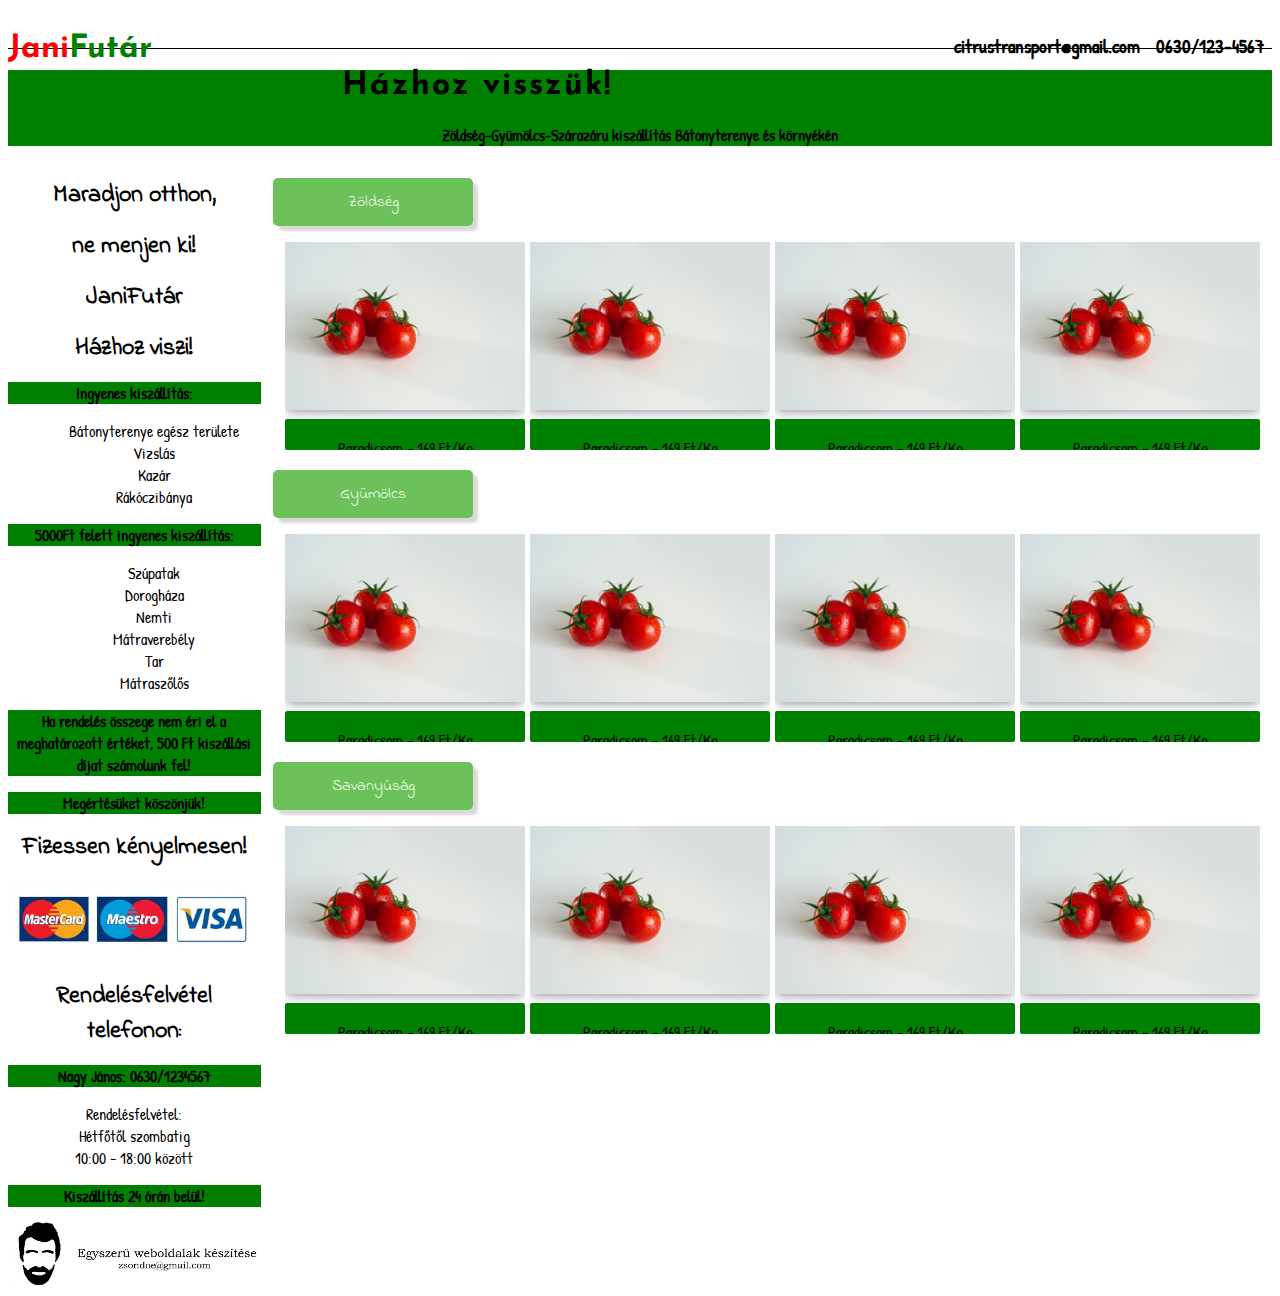
==== commit 596bbec3: "version 2.1" ====
--- a/index.html
+++ b/index.html
@@ -47,9 +47,9 @@
         </ul>
         <p class="second-headline">Ha rendelés összege nem éri el a meghatározott értéket, 500 Ft kiszállási díjat számolunk fel!</p>
         <p class="second-headline" style="margin-top: 1rem;">Megértésüket köszönjük!</p>
-        <h1>Nálunk bankkártyával is fizethet!</h1>
+        <h1>Fizessen kényelmesen!</h1>
         <img class="bankcard" src="assets/hitelkartya.jpg" alt="">
-        <h1>Rendelésfelvétel kizárólag telefonon!</h1>
+        <h1>Rendelésfelvétel telefonon:</h1>
         <p class="second-headline">Nagy János: 0630/1234567</p>
         <p>Rendelésfelvétel: <br> Hétfőtől szombatig <br> 10:00 - 18:00 között</p>
         <p class="second-headline">Kiszállítás 24 órán belül!</p>
--- a/elements.css
+++ b/elements.css
@@ -130,4 +130,8 @@
     border-radius: 5px;
     color: honeydew;
     font-family: 'Indie Flower', cursive;
+}
+
+ul {
+    list-style-type: none;
 }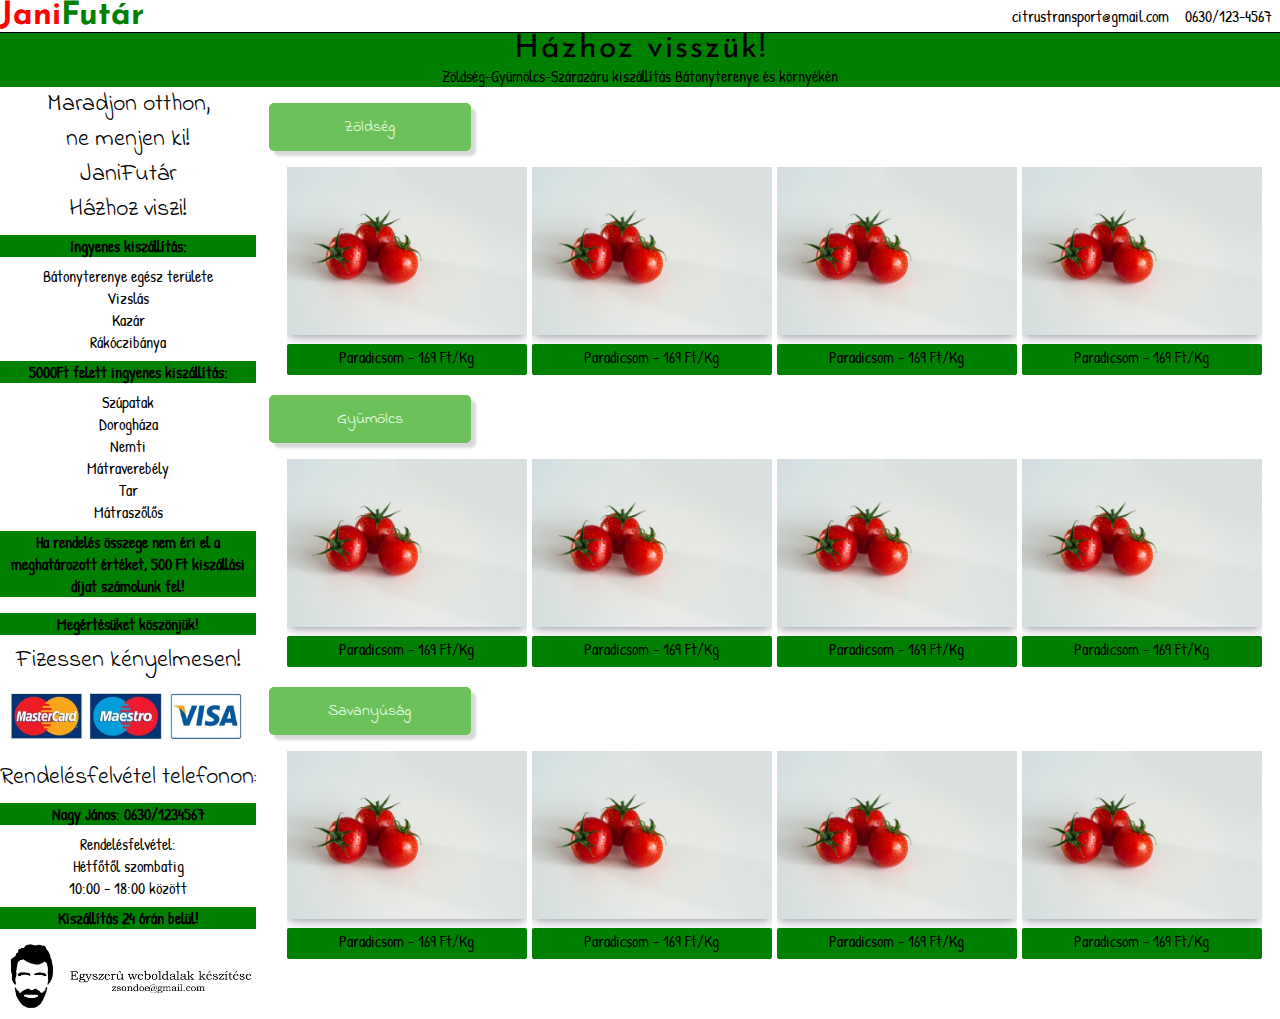
==== commit 9ec43c39: "CSS reset fixed" ====
--- a/index.html
+++ b/index.html
@@ -6,7 +6,7 @@
     <link rel="stylesheet" href="base.css">
     <link rel="stylesheet" href="elements.css">
     <link rel="stylesheet" href="media.css">
-    <link rel="stylesheet" type="text/css" href="http://yui.yahooapis.com/3.18.1/build/cssreset/cssreset-min.css">
+    <link rel="stylesheet" type="text/css" href="base.css">
     <link rel="preconnect" href="https://fonts.gstatic.com">
     <link href="https://fonts.googleapis.com/css2?family=Indie+Flower&family=Josefin+Sans&family=Patrick+Hand&display=swap" rel="stylesheet">
     <title>JaniFutár</title>
--- a/base.css
+++ b/base.css
@@ -0,0 +1,65 @@
+html {
+    color:#000;background:#FFF
+}
+
+body,div,dl,dt,dd,ul,ol,li,h1,h2,h3,h4,h5,h6,pre,
+code,form,fieldset,legend,input,
+textarea,p,blockquote,th,td {
+    margin:0;padding:0
+}
+
+table {
+    border-collapse:collapse;
+    border-spacing:0}
+    
+fieldset,img {
+    border:0
+}
+
+address,caption,cite,code,dfn,em,strong,th,var {
+    font-style:normal;
+    font-weight:normal
+}
+
+ol,ul {
+    list-style:none
+}caption,th {
+    text-align:left
+}
+
+h1,h2,h3,h4,h5,h6 {
+    font-size:100%;
+    font-weight:normal
+}
+
+q:before,q:after {
+    content:''
+}
+
+abbr,acronym {
+    border:0;
+    font-variant:normal
+}
+
+sup {
+    vertical-align:text-top
+}
+
+sub {
+    vertical-align:text-bottom
+}
+
+input,textarea,select {
+    font-family:inherit;
+    font-size:inherit;
+    font-weight:inherit;
+    *font-size:100%
+}
+
+legend {
+    color:#000
+}
+
+#yui3-css-stamp.cssreset {
+    display:none
+}--- a/elements.css
+++ b/elements.css
@@ -29,8 +29,7 @@
 .navBar {
     border-bottom: 1px solid black;
     height: 2rem;
-    line-height: 2.5rem;
-    padding-bottom: 0.5rem;;
+    line-height: 2rem;
 }
 
 
@@ -131,7 +130,3 @@
     color: honeydew;
     font-family: 'Indie Flower', cursive;
 }
-
-ul {
-    list-style-type: none;
-}--- a/base.css
+++ b/base.css
@@ -0,0 +1,65 @@
+html {
+    color:#000;background:#FFF
+}
+
+body,div,dl,dt,dd,ul,ol,li,h1,h2,h3,h4,h5,h6,pre,
+code,form,fieldset,legend,input,
+textarea,p,blockquote,th,td {
+    margin:0;padding:0
+}
+
+table {
+    border-collapse:collapse;
+    border-spacing:0}
+    
+fieldset,img {
+    border:0
+}
+
+address,caption,cite,code,dfn,em,strong,th,var {
+    font-style:normal;
+    font-weight:normal
+}
+
+ol,ul {
+    list-style:none
+}caption,th {
+    text-align:left
+}
+
+h1,h2,h3,h4,h5,h6 {
+    font-size:100%;
+    font-weight:normal
+}
+
+q:before,q:after {
+    content:''
+}
+
+abbr,acronym {
+    border:0;
+    font-variant:normal
+}
+
+sup {
+    vertical-align:text-top
+}
+
+sub {
+    vertical-align:text-bottom
+}
+
+input,textarea,select {
+    font-family:inherit;
+    font-size:inherit;
+    font-weight:inherit;
+    *font-size:100%
+}
+
+legend {
+    color:#000
+}
+
+#yui3-css-stamp.cssreset {
+    display:none
+}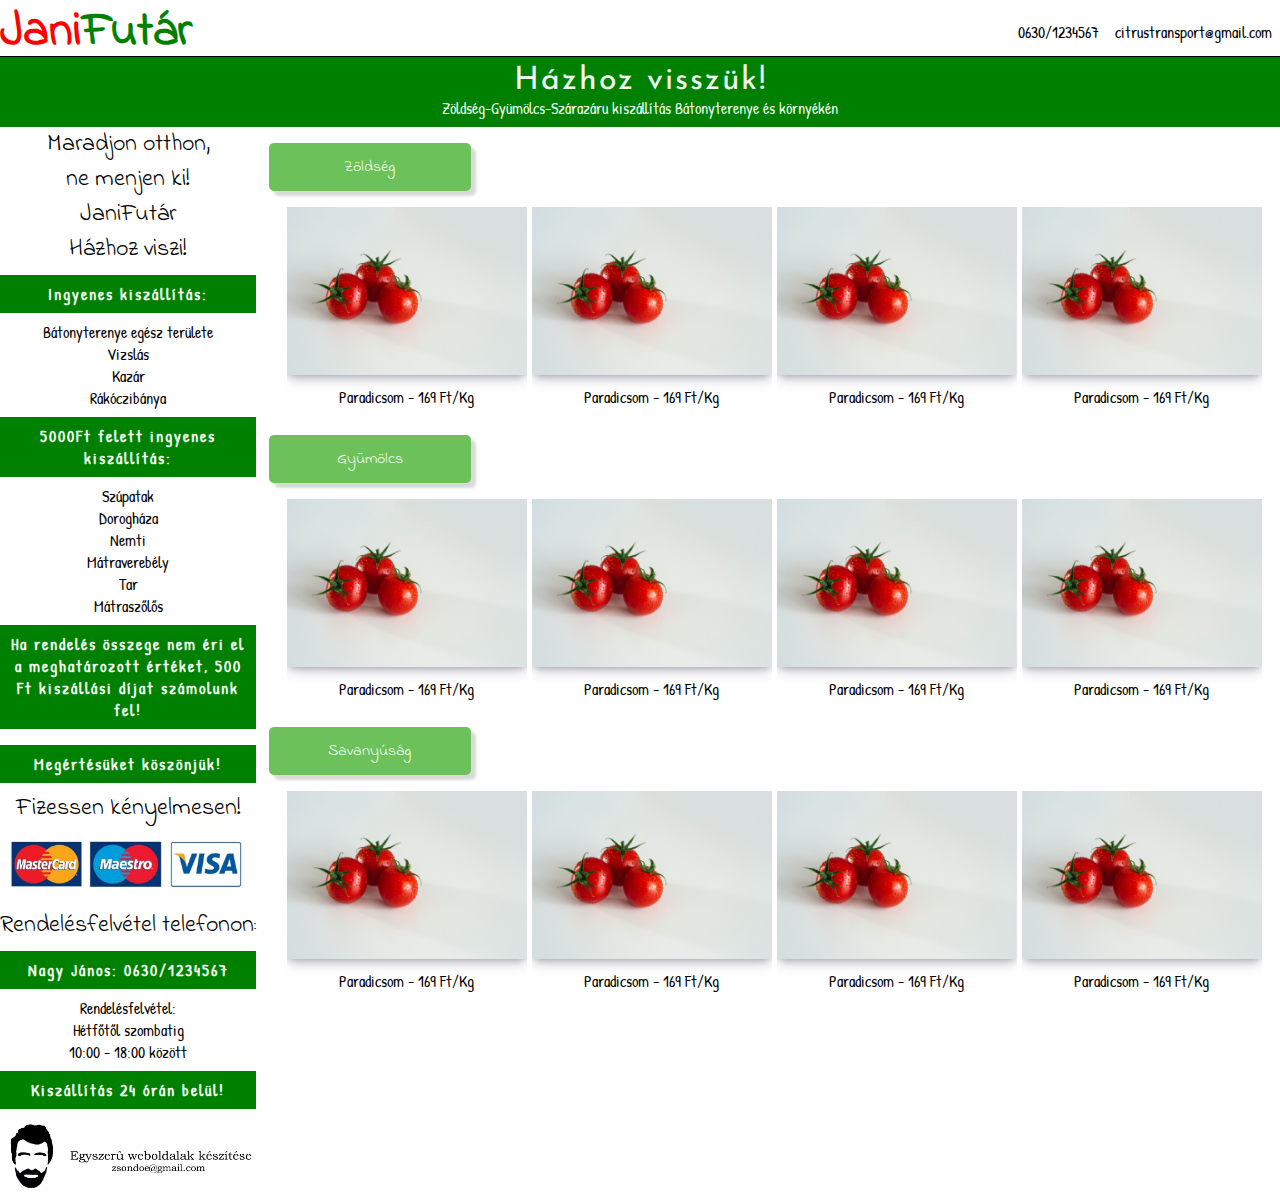
==== commit a7cadf88: "fixed" ====
--- a/index.html
+++ b/index.html
@@ -6,9 +6,9 @@
     <link rel="stylesheet" href="base.css">
     <link rel="stylesheet" href="elements.css">
     <link rel="stylesheet" href="media.css">
-    <link rel="stylesheet" type="text/css" href="base.css">
     <link rel="preconnect" href="https://fonts.gstatic.com">
     <link href="https://fonts.googleapis.com/css2?family=Indie+Flower&family=Josefin+Sans&family=Patrick+Hand&display=swap" rel="stylesheet">
+    <link rel="stylesheet" href="https://use.fontawesome.com/releases/v5.15.2/css/all.css" integrity="sha384-vSIIfh2YWi9wW0r9iZe7RJPrKwp6bG+s9QZMoITbCckVJqGCCRhc+ccxNcdpHuYu" crossorigin="anonymous">
     <title>JaniFutár</title>
 </head>
 <body>
@@ -16,8 +16,8 @@
     <div class="navBar">
         <h1 class="red"><b>Jani</b></h1><!--
         --><h1 class="green"><b>Futár</b></h1>
-        <h3 class="right">0630/123-4567</h3><!--
-        --><h3 class="right">citrustransport@gmail.com</h3>
+        <h3 class="right"><i class="fas fa-envelope"></i> citrustransport@gmail.com</h3><!--
+        --><h3 class="right"><i class="fas fa-mobile-alt"></i> 0630/1234567</h3>
     </div>
     <div class="slogen">
         <h1>Házhoz visszük!</h1>
--- a/elements.css
+++ b/elements.css
@@ -12,7 +12,8 @@
 
 .navBar h1 {
     display: inline-block;
-    font-size: 2rem;
+    font-size: 3rem;
+    font-family: 'Indie Flower', cursive;
 }
 
 .navBar h3 {
@@ -28,8 +29,9 @@
 
 .navBar {
     border-bottom: 1px solid black;
-    height: 2rem;
-    line-height: 2rem;
+    height: 3rem;
+    line-height: 3rem;
+    margin-top: 0.5rem;
 }
 
 
@@ -41,13 +43,15 @@
 .slogen h1 {
     font-size: 2rem;
     letter-spacing: 2px;
+    padding-top: 0.5rem;
+    color: honeydew;
 }
 
 .slogen h3 {
     font-size: 1rem;
-    padding-right: 0.5rem;
-    padding-left: 0.5rem;
+    padding: 0 0.5rem 0.5rem 0.5rem;
     font-family: 'Patrick Hand', cursive;
+    color: honeydew;
 }
 
 
@@ -64,10 +68,12 @@
 
 .second-headline {
     background-color: green;
+    color: honeydew;
     font-weight: bold;
-    padding: 0 0.5rem;
+    padding: 0.5rem 0.5rem;
     margin: 0.5rem 0;
     font-family: 'Patrick Hand', cursive;
+    letter-spacing: 2px;
 }
 
 .information p, .information li {
@@ -109,9 +115,7 @@
     line-height: 1.7rem;
     bottom: 0;
     margin-top: 4%;
-    background-color: green;
     font-family: 'Patrick Hand', cursive;
-    border-radius: 2px;
 }
 
 .products-img {
--- a/media.css
+++ b/media.css
@@ -2,7 +2,7 @@
 
    .navBar {
        text-align: center;
-       height: 5rem;
+       height: 6rem;
    }
 
    .navBar h3 {
@@ -23,7 +23,7 @@
 
    .products-box {
        width: 45%;
-       height: 10rem;
+       height: 9rem;
    }
 
    .kind-line {
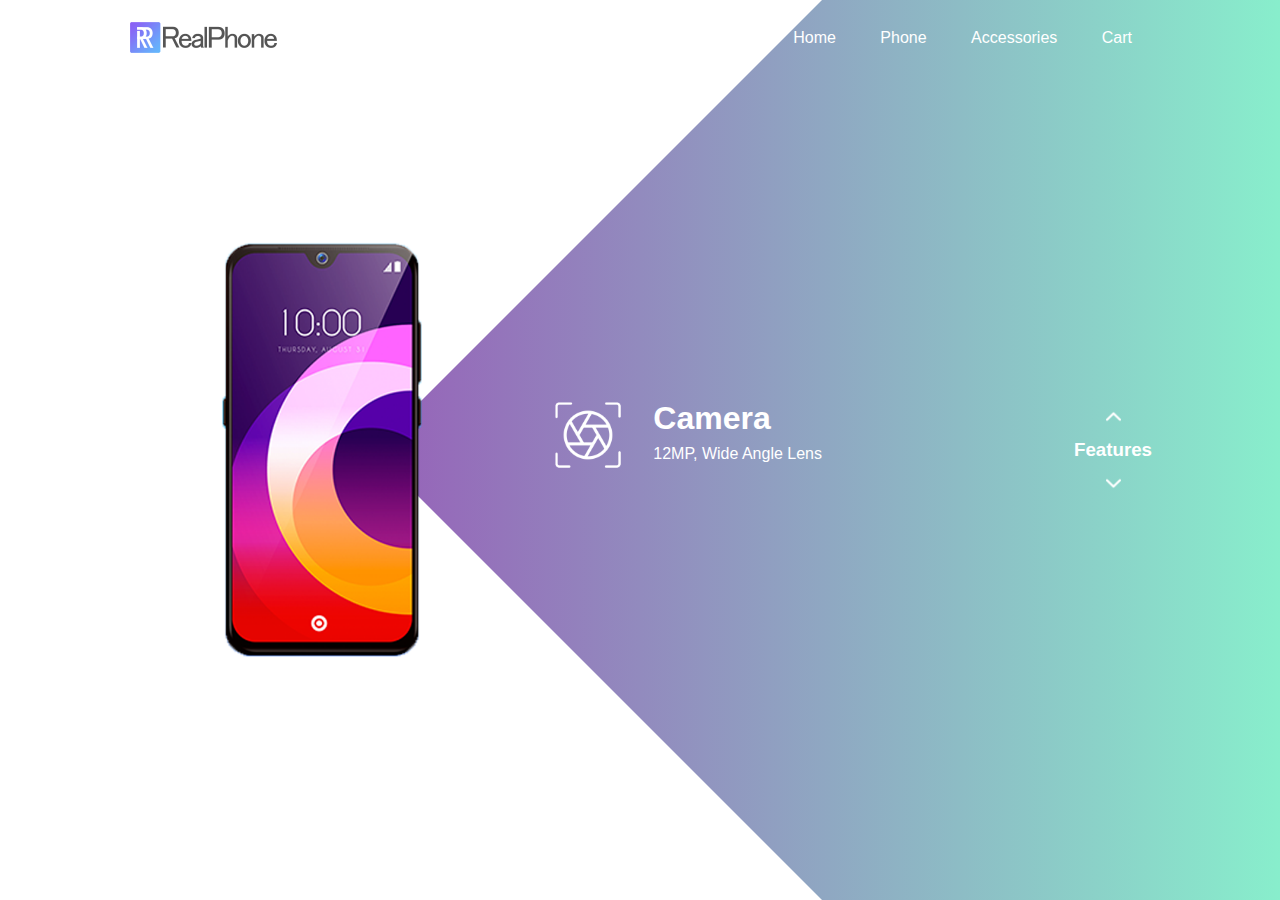
==== commit 48da7a05: "YouTube project" ====
--- a/index.html
+++ b/index.html
@@ -1,174 +1,89 @@
-<!DOCTYPE html>
-<html lang="en">
-<head>
-    <meta charset="UTF-8">
-    <meta name="viewport" content="width=device-width, initial-scale=1.0">
-    <link rel="stylesheet" href="base.css">
-    <link rel="stylesheet" href="elements.css">
-    <link rel="stylesheet" href="media.css">
-    <link rel="preconnect" href="https://fonts.gstatic.com">
-    <link href="https://fonts.googleapis.com/css2?family=Indie+Flower&family=Josefin+Sans&family=Patrick+Hand&display=swap" rel="stylesheet">
-    <link rel="stylesheet" href="https://use.fontawesome.com/releases/v5.15.2/css/all.css" integrity="sha384-vSIIfh2YWi9wW0r9iZe7RJPrKwp6bG+s9QZMoITbCckVJqGCCRhc+ccxNcdpHuYu" crossorigin="anonymous">
-    <title>JaniFutár</title>
-</head>
-<body>
-    <div class="container">
-    <div class="navBar">
-        <h1 class="red"><b>Jani</b></h1><!--
-        --><h1 class="green"><b>Futár</b></h1>
-        <h3 class="right"><i class="fas fa-envelope"></i> citrustransport@gmail.com</h3><!--
-        --><h3 class="right"><i class="fas fa-mobile-alt"></i> 0630/1234567</h3>
-    </div>
-    <div class="slogen">
-        <h1>Házhoz visszük!</h1>
-        <h3>Zöldség-Gyümölcs-Szárazáru kiszállítás Bátonyterenye és környékén</h3>
-    </div>
+<html>
+    <head>
+        <title>RealPhone</title>
+        <link rel="stylesheet" href="style.css">
+    </head>
+    <body>
+        <div class="main">
+            <nav>
+                <div class="logo">
+                    <img src="images/logo.png" alt="Logo">
+                </div>
+                <div class="nav-links">
+                    <ul>
+                        <li><a href="#">Home</a></li>
+                        <li><a href="#">Phone</a></li>
+                        <li><a href="#">Accessories</a></li>
+                        <li><a href="#">Cart</a></li>
+                    </ul>
+                </div>
+            </nav>
 
-    <div class="information">
-        <h1>Maradjon otthon,</h1>
-        <h1>ne menjen ki!</h1>
-        <h1>JaniFutár</h1>
-        <h1>Házhoz viszi!</h1>
-        <p class="second-headline">Ingyenes kiszállítás:</p>
-        <ul>
-            <li>Bátonyterenye egész területe</li>
-            <li>Vizslás</li>
-            <li>Kazár</li>
-            <li>Rákóczibánya</li>
-        </ul>
-        <p class="second-headline">5000Ft felett ingyenes kiszállítás:</p>
-        <ul>
-            <li>Szúpatak</li>
-            <li>Dorogháza</li>
-            <li>Nemti</li>
-            <li>Mátraverebély</li>
-            <li>Tar</li>
-            <li>Mátraszőlős</li>
-        </ul>
-        <p class="second-headline">Ha rendelés összege nem éri el a meghatározott értéket, 500 Ft kiszállási díjat számolunk fel!</p>
-        <p class="second-headline" style="margin-top: 1rem;">Megértésüket köszönjük!</p>
-        <h1>Fizessen kényelmesen!</h1>
-        <img class="bankcard" src="assets/hitelkartya.jpg" alt="">
-        <h1>Rendelésfelvétel telefonon:</h1>
-        <p class="second-headline">Nagy János: 0630/1234567</p>
-        <p>Rendelésfelvétel: <br> Hétfőtől szombatig <br> 10:00 - 18:00 között</p>
-        <p class="second-headline">Kiszállítás 24 órán belül!</p>
-        <img class="commercial zsondoe" src="/assets/fej-piktocut.jpg" alt="">
-    </div>
-    <div class="products">
-        <div class="kind-line">Zöldség</div>
-        <div class="products-box">
-            <div class="products-pics">
-                <img class="products-img" src="assets/tomato.jpg" alt="Paradicsom">
+                <div class="information">
+                    <div class="overlay"></div>
+                    <img src="images/mobile.png" class="mobile" alt="Mobile">
+                    <div id="circle">
+                        <div class="feature one">
+                            <img src="images/camera.png" alt="Camera">
+                            <div>
+                                <h1>Camera</h1>
+                                <p>12MP, Wide Angle Lens</p>
+                            </div>
+                        </div>
+                        <div class="feature two">
+                            <img src="images/processor.png" alt="Processor">
+                            <div>
+                                <h1>Processor</h1>
+                                <p>Snapdragon Octa-core 11nm</p>
+                            </div>
+                        </div>
+                        <div class="feature three">
+                            <img src="images/display.png" alt="Display">
+                            <div>
+                                <h1>Display</h1>
+                                <p>6.5" Mini-Drop Fullscreen</p>
+                            </div>
+                        </div>
+                        <div class="feature four">
+                            <img src="images/battery.png" alt="Battery">
+                            <div>
+                                <h1>Battery Life</h1>
+                                <p>5000mAh, 720Hrs Standby</p>
+                            </div>
+                        </div>
+                    </div>
+                </div>
+
+            <div class="controls">
+                <img src="images/arrow.png" id="upBtn" alt="arrow">
+                <h3>Features</h3>
+                <img src="images/arrow.png" id="downBtn" alt="arrow">
             </div>
-            <div class="products-prices">
-                <p>Paradicsom - 169 Ft/Kg</p>
-            </div>
+
         </div>
+            
+       <script>
+           var circle = document.getElementById("circle");
+           var upBtn = document.getElementById("upBtn");
+           var downBtn = document.getElementById("downBtn");
 
-        <div class="products-box">
-            <div class="products-pics">
-                <img class="products-img" src="assets/tomato.jpg" alt="Paradicsom">
-            </div>
-            <div class="products-prices">
-                <p>Paradicsom - 169 Ft/Kg</p>
-            </div>
-        </div>
+           var rotateValue = circle.style.transform;
+           var rotateSum;
 
-        <div class="products-box">
-            <div class="products-pics">
-                <img class="products-img" src="assets/tomato.jpg" alt="Paradicsom">
-            </div>
-            <div class="products-prices">
-                <p>Paradicsom - 169 Ft/Kg</p>
-            </div>
-        </div>
+           upBtn.onclick = function(){
+               rotateSum = rotateValue + "rotate(-90deg)";
+               circle.style.transform = rotateSum;
+               rotateValue = rotateSum;
+           }
 
-        <div class="products-box">
-            <div class="products-pics">
-                <img class="products-img" src="assets/tomato.jpg" alt="Paradicsom">
-            </div>
-            <div class="products-prices">
-                <p>Paradicsom - 169 Ft/Kg</p>
-            </div>
-        </div>
+           downBtn.onclick = function(){
+               rotateSum = rotateValue + "rotate(90deg)";
+               circle.style.transform = rotateSum;
+               rotateValue = rotateSum;
+           }
 
-        <div class="kind-line">Gyümölcs</div>
 
-        <div class="products-box">
-            <div class="products-pics">
-                <img class="products-img" src="assets/tomato.jpg" alt="Paradicsom">
-            </div>
-            <div class="products-prices">
-                <p>Paradicsom - 169 Ft/Kg</p>
-            </div>
-        </div>
+       </script>
 
-        <div class="products-box">
-            <div class="products-pics">
-                <img class="products-img" src="assets/tomato.jpg" alt="Paradicsom">
-            </div>
-            <div class="products-prices">
-                <p>Paradicsom - 169 Ft/Kg</p>
-            </div>
-        </div>
-
-        <div class="products-box">
-            <div class="products-pics">
-                <img class="products-img" src="assets/tomato.jpg" alt="Paradicsom">
-            </div>
-            <div class="products-prices">
-                <p>Paradicsom - 169 Ft/Kg</p>
-            </div>
-        </div>
-
-        <div class="products-box">
-            <div class="products-pics">
-                <img class="products-img" src="assets/tomato.jpg" alt="Paradicsom">
-            </div>
-            <div class="products-prices">
-                <p>Paradicsom - 169 Ft/Kg</p>
-            </div>
-        </div>
-<div class="kind-line">Savanyúság</div>
-        <div class="products-box">
-            <div class="products-pics">
-                <img class="products-img" src="assets/tomato.jpg" alt="Paradicsom">
-            </div>
-            <div class="products-prices">
-                <p>Paradicsom - 169 Ft/Kg</p>
-            </div>
-        </div>
-
-        <div class="products-box">
-            <div class="products-pics">
-                <img class="products-img" src="assets/tomato.jpg" alt="Paradicsom">
-            </div>
-            <div class="products-prices">
-                <p>Paradicsom - 169 Ft/Kg</p>
-            </div>
-        </div>
-
-        <div class="products-box">
-            <div class="products-pics">
-                <img class="products-img" src="assets/tomato.jpg" alt="Paradicsom">
-            </div>
-            <div class="products-prices">
-                <p>Paradicsom - 169 Ft/Kg</p>
-            </div>
-        </div>
-
-        <div class="products-box">
-            <div class="products-pics">
-                <img class="products-img" src="assets/tomato.jpg" alt="Paradicsom">
-            </div>
-            <div class="products-prices">
-                <p>Paradicsom - 169 Ft/Kg</p>
-            </div>
-        </div>
-
-    </div>
-</div>
-
-</body>
-</html>+    </body>
+</html>
--- a/style.css
+++ b/style.css
@@ -0,0 +1,152 @@
+*{
+    margin: 0;
+    padding: 0;
+    font-family: sans-serif;
+}
+
+.main {
+    width: 100%;
+    height: 100vh;
+    position: relative;
+    overflow: hidden;
+    background: linear-gradient(to right, #9c27b0, #8ec);
+}
+
+nav {
+    width: 80%;
+    position: sticky;
+    margin: 20px auto;
+    z-index: 1;
+    display: flex;
+    align-items: center;
+}
+
+.logo {
+    flex-basis: 20%;
+}
+
+.logo img {
+    width: 150px;
+}
+
+.nav-links {
+    flex: 1;
+    text-align: right;
+}
+
+.nav-links ul li {
+    list-style: none;
+    display: inline-block;
+    margin: 0 20px;
+}
+
+.nav-links ul li a {
+    color: #fff;
+    text-decoration: none;
+}
+
+.information {
+    width: 1000px;
+    height: 1000px;
+    position: absolute;
+    top: 50%;
+    left: -10%;
+    transform: translateY(-50%);
+}
+
+#circle {
+    width: 1000px;
+    height: 1000px;
+    position: absolute;
+    top: 0;
+    left: 0;
+    border-radius: 50%;
+    transform: rotate(0deg);
+    transition: 1s;
+}
+
+.feature img {
+    width: 70px;
+}
+
+.feature {
+    position: absolute;
+    display: flex;
+    color: #fff;
+}
+
+.feature div {
+    margin-left: 30px;
+}
+
+.feature div p {
+    margin-top: 8px;
+}
+
+.one {
+    top: 450px;
+    right: 50px;
+}
+
+.two {
+    top: 150px;
+    left: 350px;
+    transform: rotate(-90deg)
+}
+
+.three {
+   bottom: 450px;
+   left: 50px; 
+   transform: rotate(-180deg)
+}
+
+.four {
+    bottom: 150px;
+    right: 350px;
+    transform: rotate(-270deg)
+}
+
+.mobile {
+    width: 200px;
+    position: absolute;
+    top: 50%;
+    left: 35%;
+    transform: translateY(-50%);
+    z-index: 1;
+}
+
+.controls {
+    position: absolute;
+    right: 10%;
+    top: 50%;
+    transform: translateY(-50%);
+    text-align: center;
+}
+
+.controls h3 {
+    margin: 15px 0;
+    color: #fff;
+}
+
+#upBtn {
+    width: 15px;
+    cursor: pointer;
+}
+
+#downBtn {
+    width: 15px;
+    cursor: pointer;
+    transform: rotate(180deg);
+}
+
+.overlay {
+    width: 0;
+    height: 0;
+    border-top: 500px solid #fff;
+    border-right: 500px solid transparent;
+    border-bottom: 500px solid #fff;
+    border-left: 500px solid #fff;
+    position: absolute;
+    left: 0;
+    top: 0;
+}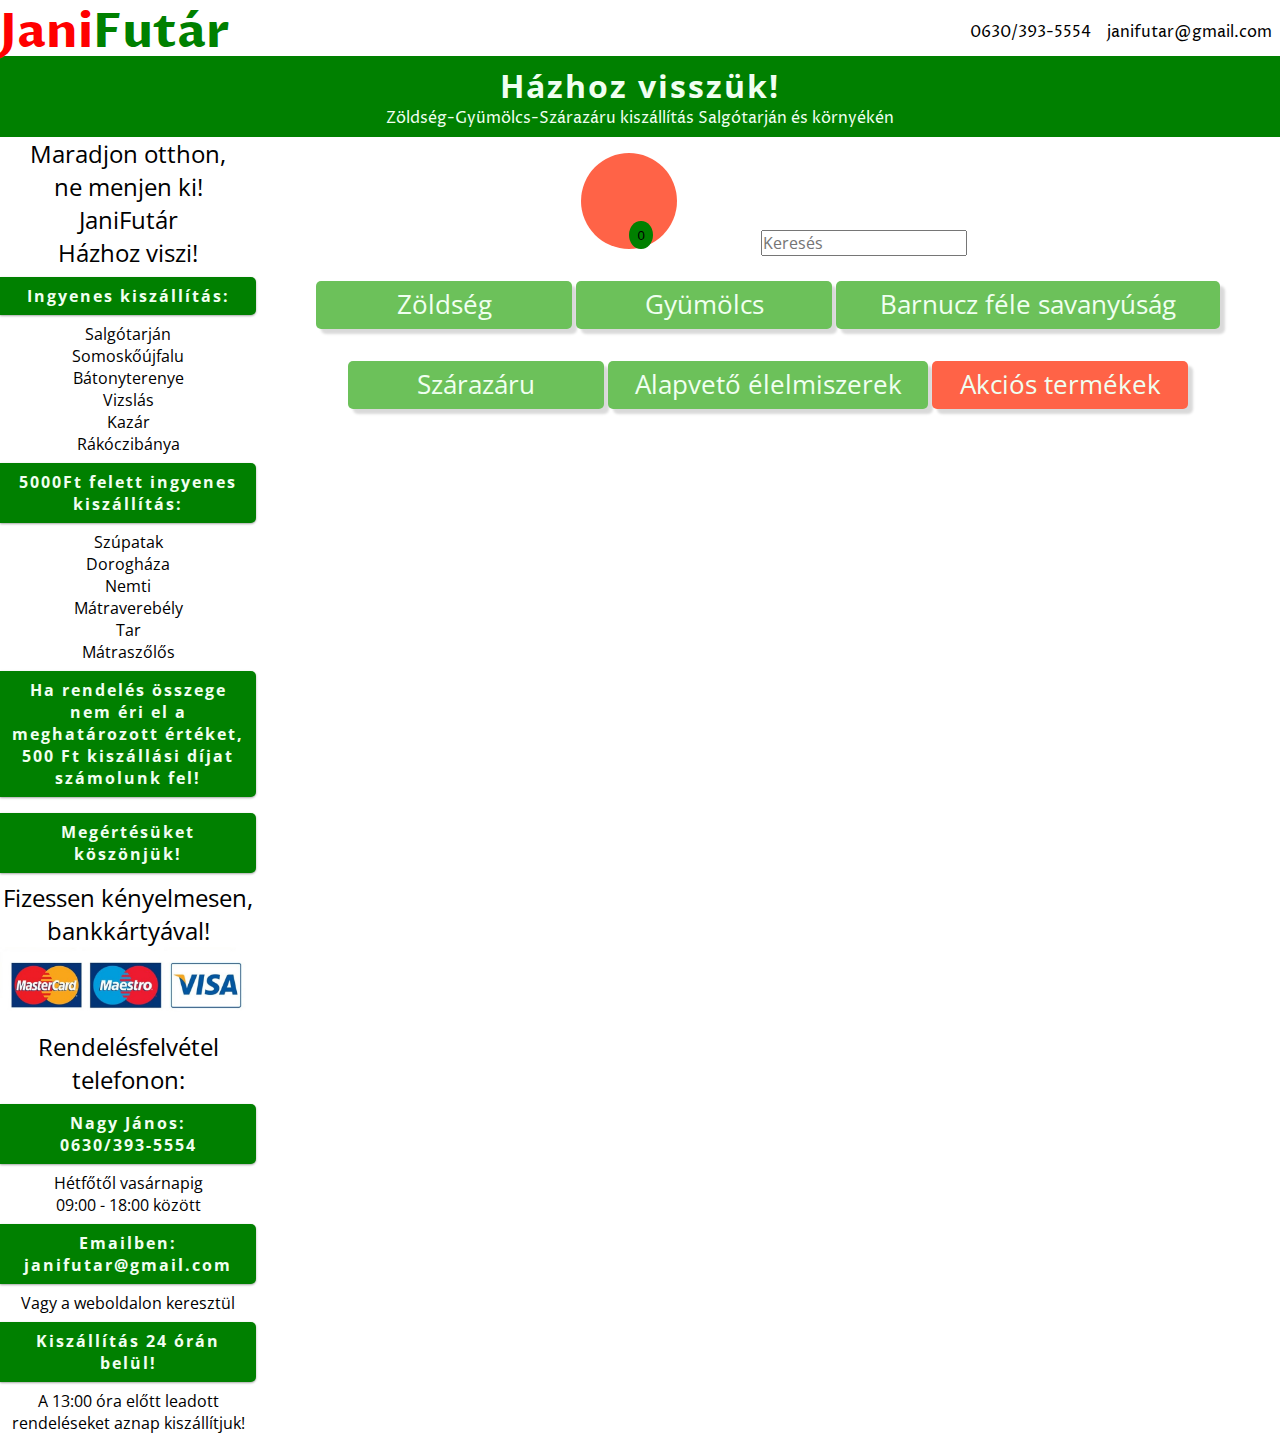
==== commit c98fea34: "js testpage of Janifutar" ====
--- a/index.html
+++ b/index.html
@@ -1,89 +1,1448 @@
-<html>
-    <head>
-        <title>RealPhone</title>
-        <link rel="stylesheet" href="style.css">
-    </head>
-    <body>
-        <div class="main">
-            <nav>
-                <div class="logo">
-                    <img src="images/logo.png" alt="Logo">
-                </div>
-                <div class="nav-links">
-                    <ul>
-                        <li><a href="#">Home</a></li>
-                        <li><a href="#">Phone</a></li>
-                        <li><a href="#">Accessories</a></li>
-                        <li><a href="#">Cart</a></li>
-                    </ul>
-                </div>
-            </nav>
-
-                <div class="information">
-                    <div class="overlay"></div>
-                    <img src="images/mobile.png" class="mobile" alt="Mobile">
-                    <div id="circle">
-                        <div class="feature one">
-                            <img src="images/camera.png" alt="Camera">
-                            <div>
-                                <h1>Camera</h1>
-                                <p>12MP, Wide Angle Lens</p>
-                            </div>
-                        </div>
-                        <div class="feature two">
-                            <img src="images/processor.png" alt="Processor">
-                            <div>
-                                <h1>Processor</h1>
-                                <p>Snapdragon Octa-core 11nm</p>
-                            </div>
-                        </div>
-                        <div class="feature three">
-                            <img src="images/display.png" alt="Display">
-                            <div>
-                                <h1>Display</h1>
-                                <p>6.5" Mini-Drop Fullscreen</p>
-                            </div>
-                        </div>
-                        <div class="feature four">
-                            <img src="images/battery.png" alt="Battery">
-                            <div>
-                                <h1>Battery Life</h1>
-                                <p>5000mAh, 720Hrs Standby</p>
-                            </div>
-                        </div>
-                    </div>
-                </div>
-
-            <div class="controls">
-                <img src="images/arrow.png" id="upBtn" alt="arrow">
-                <h3>Features</h3>
-                <img src="images/arrow.png" id="downBtn" alt="arrow">
+<!DOCTYPE html>
+<html lang="en">
+
+<head>
+    <!-- Global site tag (gtag.js) - Google Analytics -->
+    <script async src="https://www.googletagmanager.com/gtag/js?id=G-ENRC7MFSMR"></script>
+    <script>
+        window.dataLayer = window.dataLayer || [];
+        function gtag() { dataLayer.push(arguments); }
+        gtag('js', new Date());
+
+        gtag('config', 'G-ENRC7MFSMR');
+    </script>
+    <meta charset="UTF-8">
+    <meta name="viewport" content="width=device-width, initial-scale=1.0">
+    <link rel="stylesheet" href="base.css">
+    <link rel="stylesheet" href="elements.css">
+    <link rel="stylesheet" href="media.css">
+    <link rel="preconnect" href="https://fonts.gstatic.com">
+    <link href="https://fonts.googleapis.com/css2?family=Open+Sans:wght@300&family=Proza+Libre&display=swap"
+        rel="stylesheet">
+
+    <link rel="stylesheet" href="https://use.fontawesome.com/releases/v5.15.2/css/all.css"
+        integrity="sha384-vSIIfh2YWi9wW0r9iZe7RJPrKwp6bG+s9QZMoITbCckVJqGCCRhc+ccxNcdpHuYu" crossorigin="anonymous">
+    <title>JaniFutár</title>
+</head>
+
+<body>
+    <div class="container">
+        <div class="navBar">
+            <h1 class="red"><b>Jani</b></h1>
+            <!--
+        -->
+            <h1 class="green"><b>Futár</b></h1>
+            <h3 class="right"><i class="fas fa-envelope"></i> janifutar@gmail.com</h3>
+            <!--
+        -->
+            <h3 class="right"><i class="fas fa-mobile-alt"></i> 0630/393-5554</h3>
+
+        </div>
+        <div class="slogen">
+            <h1><b>Házhoz visszük!</b></h1>
+            <h3>Zöldség-Gyümölcs-Szárazáru kiszállítás Salgótarján és környékén</h3>
+        </div>
+
+        <div class="information">
+            <h1>Maradjon otthon,</h1>
+            <h1>ne menjen ki!</h1>
+            <h1>JaniFutár</h1>
+            <h1>Házhoz viszi!</h1>
+            <p class="second-headline">Ingyenes kiszállítás:</p>
+            <ul>
+                <li>Salgótarján</li>
+                <li>Somoskőújfalu</li>
+                <li>Bátonyterenye</li>
+                <li>Vizslás</li>
+                <li>Kazár</li>
+                <li>Rákóczibánya</li>
+            </ul>
+            <p class="second-headline">5000Ft felett ingyenes kiszállítás:</p>
+            <ul>
+                <li>Szúpatak</li>
+                <li>Dorogháza</li>
+                <li>Nemti</li>
+                <li>Mátraverebély</li>
+                <li>Tar</li>
+                <li>Mátraszőlős</li>
+            </ul>
+            <p class="second-headline">Ha rendelés összege nem éri el a meghatározott értéket, 500 Ft kiszállási díjat
+                számolunk fel!</p>
+            <p class="second-headline" style="margin-top: 1rem;">Megértésüket köszönjük!</p>
+            <h1>Fizessen kényelmesen, bankkártyával!</h1>
+            <img class="bankcard" src="assets/hitelkartya.jpg" alt="">
+            <h1>Rendelésfelvétel telefonon:</h1>
+            <p class="second-headline">Nagy János: <br> 0630/393-5554</p>
+            <p>Hétfőtől vasárnapig <br> 09:00 - 18:00 között</p>
+            <p class="second-headline">Emailben: janifutar@gmail.com</p>
+            <p>Vagy a weboldalon keresztül</p>
+            <p class="second-headline">Kiszállítás 24 órán belül!</p>
+            <p>A 13:00 óra előtt leadott rendeléseket aznap kiszállítjuk!</p>
+        </div>
+
+
+        <a id="categories"></a>
+        <div class="javaDiv">
+            <button title="Kosaram" class="stickyBasket"><i class="fas fa-shopping-basket"></i><span>0</span> </button>
+            <div id="searchBar">
+                <input type="text" name="searchBar" id="searchBar" placeholder="Keresés">
             </div>
-
         </div>
-            
-       <script>
-           var circle = document.getElementById("circle");
-           var upBtn = document.getElementById("upBtn");
-           var downBtn = document.getElementById("downBtn");
-
-           var rotateValue = circle.style.transform;
-           var rotateSum;
-
-           upBtn.onclick = function(){
-               rotateSum = rotateValue + "rotate(-90deg)";
-               circle.style.transform = rotateSum;
-               rotateValue = rotateSum;
-           }
-
-           downBtn.onclick = function(){
-               rotateSum = rotateValue + "rotate(90deg)";
-               circle.style.transform = rotateSum;
-               rotateValue = rotateSum;
-           }
-
-
-       </script>
-
-    </body>
-</html>
+        <div id="flip1">Zöldség</div>
+
+
+        <div id="panel1" style="overflow: hidden;">
+            <div class="products">
+                <div class="products-box">
+                    <div class="products-pics">
+                        <img class="products-img" src="assets/Zöldségek/burgonyarégi.jpg" alt="Burgonya">
+                    </div>
+                    <div class="products-prices">
+                        <p>Burgonya <br> 159Ft/Kg</p>
+                    </div>
+                    <div class="priceBox">
+                        <input class="basket-inp" type="number" min="0.5" max="15" step="0.5">
+                        <p class="pkg">kg</p>
+                        <button title="Kosárba rak" class="basket-btn"><i class="fas fa-shopping-basket"></i></button>
+                    </div>
+                </div>
+
+                <div class="products-box">
+                    <div class="products-pics">
+                        <img class="products-img" src="assets/hai-nguyen-LSZfNPVZjTw-unsplash.jpg"
+                            alt="Sárga burgonya (Sütnivaló)">
+                    </div>
+                    <div class="products-prices">
+                        <p>Sárga burgonya (Sütnivaló) <br> 199Ft/Kg</p>
+                    </div>
+                    <div class="priceBox">
+                        <input class="basket-inp" type="number" min="0.5" max="15" step="0.5">
+                        <p class="pkg">kg</p>
+                        <button title="Kosárba rak" class="basket-btn"><i class="fas fa-shopping-basket"></i></button>
+                    </div>
+                </div>
+
+                <div class="products-box">
+                    <div class="products-pics">
+                        <img class="products-img" src="assets/tomatoes-73913_1920.jpg" alt="Répa">
+                    </div>
+                    <div class="products-prices">
+                        <p>Paradicsom <br> 799 Ft/Kg</p>
+                    </div>
+                    <div class="priceBox">
+                        <input class="basket-inp" type="number" min="0.5" max="15" step="0.5">
+                        <p class="pkg">kg</p>
+                        <button title="Kosárba rak" class="basket-btn"><i class="fas fa-shopping-basket"></i></button>
+                    </div>
+                </div>
+
+                <div class="products-box">
+                    <div class="products-pics">
+                        <img class="products-img" src="" alt="Fürtös paradicsom">
+                    </div>
+                    <div class="products-prices">
+                        <p>Fürtös paradicsom <br> 1199 Ft/Kg</p>
+                    </div>
+                    <div class="priceBox">
+                        <input class="basket-inp" type="number" min="0.5" max="15" step="0.5">
+                        <p class="pkg">kg</p>
+                        <button title="Kosárba rak" class="basket-btn"><i class="fas fa-shopping-basket"></i></button>
+                    </div>
+                </div>
+
+                <div class="products-box">
+                    <div class="products-pics">
+                        <img class="products-img" src="" alt="Koktélparadicsom">
+                    </div>
+                    <div class="products-prices">
+                        <p>Koktélparadicsom <br> 1699 Ft/kg</p>
+                    </div>
+                    <div class="priceBox">
+                        <input class="basket-inp" type="number" min="0.5" max="15" step="0.5">
+                        <p class="pkg">kg</p>
+                        <button title="Kosárba rak" class="basket-btn"><i class="fas fa-shopping-basket"></i></button>
+                    </div>
+                </div>
+
+                <div class="products-box">
+                    <div class="products-pics">
+                        <img class="products-img" src="assets/fejeskáposzta.jpg" alt="Fejeskáposzta">
+                    </div>
+                    <div class="products-prices">
+                        <p>Fejeskáposzta <br> 249 Ft/kg</p>
+                    </div>
+                    <div class="priceBox">
+                        <input class="basket-inp" type="number" min="0.5" max="15" step="0.5">
+                        <p class="pkg">kg</p>
+                        <button title="Kosárba rak" class="basket-btn"><i class="fas fa-shopping-basket"></i></button>
+                    </div>
+                </div>
+
+                <div class="products-box">
+                    <div class="products-pics">
+                        <img class="products-img" src="" alt="Kelkáposzta">
+                    </div>
+                    <div class="products-prices">
+                        <p>Kelkáposzta <br> 499 Ft/kg</p>
+                    </div>
+                    <div class="priceBox">
+                        <input class="basket-inp" type="number" min="0.5" max="15" step="0.5">
+                        <p class="pkg">kg</p>
+                        <button title="Kosárba rak" class="basket-btn"><i class="fas fa-shopping-basket"></i></button>
+                    </div>
+                </div>
+
+                <div class="products-box">
+                    <div class="products-pics">
+                        <img class="products-img" src="" alt="Lilakáposzta">
+                    </div>
+                    <div class="products-prices">
+                        <p>Lilakáposzta <br> 499 Ft/kg</p>
+                    </div>
+                    <div class="priceBox">
+                        <input class="basket-inp" type="number" min="0.5" max="15" step="0.5">
+                        <p class="pkg">kg</p>
+                        <button title="Kosárba rak" class="basket-btn"><i class="fas fa-shopping-basket"></i></button>
+                    </div>
+                </div>
+
+                <div class="products-box">
+                    <div class="products-pics">
+                        <img class="products-img" src="assets/karfiol.jpg" alt="Karfiol">
+                    </div>
+                    <div class="products-prices">
+                        <p>Karfiol <br> 799 Ft/kg</p>
+                    </div>
+                    <div class="priceBox">
+                        <input class="basket-inp" type="number" min="0.5" max="15" step="0.5">
+                        <p class="pkg">kg</p>
+                        <button title="Kosárba rak" class="basket-btn"><i class="fas fa-shopping-basket"></i></button>
+                    </div>
+                </div>
+
+                <div class="products-box">
+                    <div class="products-pics">
+                        <img class="products-img" src="assets/vöröshagyma.jpg" alt="Vöröshagyma">
+                    </div>
+                    <div class="products-prices">
+                        <p>Vöröshagyma <br> 199 Ft/kg</p>
+                    </div>
+                    <div class="priceBox">
+                        <input class="basket-inp" type="number" min="0.5" max="15" step="0.5">
+                        <p class="pkg">kg</p>
+                        <button title="Kosárba rak" class="basket-btn"><i class="fas fa-shopping-basket"></i></button>
+                    </div>
+                </div>
+
+                <div class="products-box">
+                    <div class="products-pics">
+                        <img class="products-img" src="assets/lilahagyma.jpg" alt="Lilahagyma">
+                    </div>
+                    <div class="products-prices">
+                        <p>Lilahagyma <br> 499 Ft/kg</p>
+                    </div>
+                    <div class="priceBox">
+                        <input class="basket-inp" type="number" min="0.5" max="15" step="0.5">
+                        <p class="pkg">kg</p>
+                        <button title="Kosárba rak" class="basket-btn"><i class="fas fa-shopping-basket"></i></button>
+                    </div>
+                </div>
+
+                <div class="products-box">
+                    <div class="products-pics">
+                        <img class="products-img" src="assets/Fokhagyma.jpg" alt="Fokhagyma">
+                    </div>
+                    <div class="products-prices">
+                        <p>Fokhagyma <br> 2290 Ft/kg</p>
+                    </div>
+                    <div class="priceBox">
+                        <input class="basket-inp" type="number" min="0.5" max="15" step="0.5">
+                        <p class="pkg">kg</p>
+                        <button title="Kosárba rak" class="basket-btn"><i class="fas fa-shopping-basket"></i></button>
+                    </div>
+                </div>
+
+                <div class="products-box">
+                    <div class="products-pics">
+                        <img class="products-img" src="" alt="Salátahagyma">
+                    </div>
+                    <div class="products-prices">
+                        <p>Salátahagyma <br> 499 Ft/kg</p>
+                    </div>
+                    <div class="priceBox">
+                        <input class="basket-inp" type="number" min="0.5" max="15" step="0.5">
+                        <p class="pkg">kg</p>
+                        <button title="Kosárba rak" class="basket-btn"><i class="fas fa-shopping-basket"></i></button>
+                    </div>
+                </div>
+
+                <div class="products-box">
+                    <div class="products-pics">
+                        <img class="products-img" src="assets/Zöldségek/újhagyma (1).jpg" alt="Újhagyma">
+                    </div>
+                    <div class="products-prices">
+                        <p>Újhagyma <br> 299 Ft/csomó</p>
+                    </div>
+                    <div class="priceBox">
+                        <input class="basket-inp" type="number" min="1" max="15" step="1">
+                        <p class="pkg">csomó</p>
+                        <button title="Kosárba rak" class="basket-btn"><i class="fas fa-shopping-basket"></i></button>
+                    </div>
+                </div>
+
+                <div class="products-box">
+                    <div class="products-pics">
+                        <img class="products-img" src="assets/répa.jpg" alt="Répa">
+                    </div>
+                    <div class="products-prices">
+                        <p>Sárgarépa <br> 349 Ft/kg</p>
+                    </div>
+                    <div class="priceBox">
+                        <input class="basket-inp" type="number" min="0.5" max="15" step="0.5">
+                        <p class="pkg">kg</p>
+                        <button title="Kosárba rak" class="basket-btn"><i class="fas fa-shopping-basket"></i></button>
+                    </div>
+                </div>
+
+                <div class="products-box">
+                    <div class="products-pics">
+                        <img class="products-img" src="assets/zöldséggyökérextra.jpg" alt="Zöldséggyökér">
+                    </div>
+                    <div class="products-prices">
+                        <p>Zöldséggyökér <br> 699 Ft/kg</p>
+                    </div>
+                    <div class="priceBox">
+                        <input class="basket-inp" type="number" min="0.5" max="15" step="0.5">
+                        <p class="pkg">kg</p>
+                        <button title="Kosárba rak" class="basket-btn"><i class="fas fa-shopping-basket"></i></button>
+                    </div>
+                </div>
+
+                <div class="products-box">
+                    <div class="products-pics">
+                        <img class="products-img" src="assets/Zöldségek/fehér répa.jpg" alt="Zöldséggyökér Extra">
+                    </div>
+                    <div class="products-prices">
+                        <p>Zödséggyökér Extra <br> 999 Ft/kg</p>
+                    </div>
+                    <div class="priceBox">
+                        <input class="basket-inp" type="number" min="0.5" max="15" step="0.5">
+                        <p class="pkg">kg</p>
+                        <button title="Kosárba rak" class="basket-btn"><i class="fas fa-shopping-basket"></i></button>
+                    </div>
+                </div>
+
+                <div class="products-box">
+                    <div class="products-pics">
+                        <img class="products-img" src="assets/tvpaprika.jpg" alt="TVPaprika">
+                    </div>
+                    <div class="products-prices">
+                        <p>TV Paprika <br> 899 Ft/kg</p>
+                    </div>
+                    <div class="priceBox">
+                        <input class="basket-inp" type="number" min="0.5" max="15" step="0.5">
+                        <p class="pkg">kg</p>
+                        <button title="Kosárba rak" class="basket-btn"><i class="fas fa-shopping-basket"></i></button>
+                    </div>
+                </div>
+
+                <div class="products-box">
+                    <div class="products-pics">
+                        <img class="products-img" src="" alt="TV Paprika Extra">
+                    </div>
+                    <div class="products-prices">
+                        <p>TV Paprika Extra <br> 1399 Ft/kg</p>
+                    </div>
+                    <div class="priceBox">
+                        <input class="basket-inp" type="number" min="0.5" max="15" step="0.5">
+                        <p class="pkg">kg</p>
+                        <button title="Kosárba rak" class="basket-btn"><i class="fas fa-shopping-basket"></i></button>
+                    </div>
+                </div>
+
+                <div class="products-box">
+                    <div class="products-pics">
+                        <img class="products-img" src="" alt="Bocskorpaprika">
+                    </div>
+                    <div class="products-prices">
+                        <p>Bocskorpaprika <br> 1499 Ft/kg</p>
+                    </div>
+                    <div class="priceBox">
+                        <input class="basket-inp" type="number" min="0.5" max="15" step="0.5">
+                        <p class="pkg">kg</p>
+                        <button title="Kosárba rak" class="basket-btn"><i class="fas fa-shopping-basket"></i></button>
+                    </div>
+                </div>
+
+                <div class="products-box">
+                    <div class="products-pics">
+                        <img class="products-img" src="" alt="Kaliforniai paprika">
+                    </div>
+                    <div class="products-prices">
+                        <p>Kaliforniai Paprika <br> 1299 Ft/kg</p>
+                    </div>
+                    <div class="priceBox">
+                        <input class="basket-inp" type="number" min="0.5" max="15" step="0.5">
+                        <p class="pkg">kg</p>
+                        <button title="Kosárba rak" class="basket-btn"><i class="fas fa-shopping-basket"></i></button>
+                    </div>
+                </div>
+
+                <div class="products-box">
+                    <div class="products-pics">
+                        <img class="products-img" src="" alt="Trikolor Paprika">
+                    </div>
+                    <div class="products-prices">
+                        <p>Trikolor Paprika <br> 1399 Ft/kg</p>
+                    </div>
+                    <div class="priceBox">
+                        <input class="basket-inp" type="number" min="0.5" max="15" step="0.5">
+                        <p class="pkg">kg</p>
+                        <button title="Kosárba rak" class="basket-btn"><i class="fas fa-shopping-basket"></i></button>
+                    </div>
+                </div>
+
+                <div class="products-box">
+                    <div class="products-pics">
+                        <img class="products-img" src="" alt="Hegyes erős paprika lédig">
+                    </div>
+                    <div class="products-prices">
+                        <p>Hegyes erős paprika lédig <br> 999 Ft/kg</p>
+                    </div>
+                    <div class="priceBox">
+                        <input class="basket-inp" type="number" min="0.5" max="15" step="0.5">
+                        <p class="pkg">kg</p>
+                        <button title="Kosárba rak" class="basket-btn"><i class="fas fa-shopping-basket"></i></button>
+                    </div>
+                </div>
+
+                <div class="products-box">
+                    <div class="products-pics">
+                        <img class="products-img" src="" alt="Hegyes erős paprika darabos">
+                    </div>
+                    <div class="products-prices">
+                        <p>Hegyes erős paprika darabos <br> 169 Ft/db</p>
+                    </div>
+                    <div class="priceBox">
+                        <input class="basket-inp" type="number" min="1" max="15" step="1">
+                        <p class="pkg">db</p>
+                        <button title="Kosárba rak" class="basket-btn"><i class="fas fa-shopping-basket"></i></button>
+                    </div>
+                </div>
+
+                <div class="products-box">
+                    <div class="products-pics">
+                        <img class="products-img" src="" alt="Fejessaláta">
+                    </div>
+                    <div class="products-prices">
+                        <p>Fejessaláta <br> 249 Ft/db</p>
+                    </div>
+                    <div class="priceBox">
+                        <input class="basket-inp" type="number" min="0.5" max="15" step="0.5">
+                        <p class="pkg">kg</p>
+                        <button title="Kosárba rak" class="basket-btn"><i class="fas fa-shopping-basket"></i></button>
+                    </div>
+                </div>
+
+                <div class="products-box">
+                    <div class="products-pics">
+                        <img class="products-img" src="" alt="Sampion Gomba">
+                    </div>
+                    <div class="products-prices">
+                        <p>Sampion Gomba <br> 899 Ft/kg</p>
+                    </div>
+                    <div class="priceBox">
+                        <input class="basket-inp" type="number" min="0.5" max="15" step="0.5">
+                        <p class="pkg">kg</p>
+                        <button title="Kosárba rak" class="basket-btn"><i class="fas fa-shopping-basket"></i></button>
+                    </div>
+                </div>
+
+                <div class="products-box">
+                    <div class="products-pics">
+                        <img class="products-img" src="" alt="Laska Gomba">
+                    </div>
+                    <div class="products-prices">
+                        <p>Laska Gomba <br> 1199 Ft/kg</p>
+                    </div>
+                    <div class="priceBox">
+                        <input class="basket-inp" type="number" min="0.5" max="15" step="0.5">
+                        <p class="pkg">kg</p>
+                        <button title="Kosárba rak" class="basket-btn"><i class="fas fa-shopping-basket"></i></button>
+                    </div>
+                </div>
+
+                <div class="products-box">
+                    <div class="products-pics">
+                        <img class="products-img" src="" alt="Cukkini">
+                    </div>
+                    <div class="products-prices">
+                        <p>Cukkini <br> 249 Ft/db</p>
+                    </div>
+                    <div class="priceBox">
+                        <input class="basket-inp" type="number" min="1" max="15" step="1">
+                        <p class="pkg">db</p>
+                        <button title="Kosárba rak" class="basket-btn"><i class="fas fa-shopping-basket"></i></button>
+                    </div>
+                </div>
+
+                <div class="products-box">
+                    <div class="products-pics">
+                        <img class="products-img" src="" alt="Padlizsán">
+                    </div>
+                    <div class="products-prices">
+                        <p>Padlizsán <br> 699 Ft/kg</p>
+                    </div>
+                    <div class="priceBox">
+                        <input class="basket-inp" type="number" min="0.5" max="15" step="0.5">
+                        <p class="pkg">kg</p>
+                        <button title="Kosárba rak" class="basket-btn"><i class="fas fa-shopping-basket"></i></button>
+                    </div>
+                </div>
+
+                <div class="products-box">
+                    <div class="products-pics">
+                        <img class="products-img" src="assets/kigyóuborka.jpg" alt="Kígyóuborka">
+                    </div>
+                    <div class="products-prices">
+                        <p>Kígyóuborka <br> 299 Ft/db</p>
+                    </div>
+                    <div class="priceBox">
+                        <input class="basket-inp" type="number" min="1" max="15" step="1">
+                        <p class="pkg">db</p>
+                        <button title="Kosárba rak" class="basket-btn"><i class="fas fa-shopping-basket"></i></button>
+                    </div>
+                </div>
+
+                <div class="products-box">
+                    <div class="products-pics">
+                        <img class="products-img" src="" alt="Zeller zölddel">
+                    </div>
+                    <div class="products-prices">
+                        <p>Zeller zölddel <br> 249 Ft/db</p>
+                    </div>
+                    <div class="priceBox">
+                        <input class="basket-inp" type="number" min="1" max="15" step="1">
+                        <p class="pkg">db</p>
+                        <button title="Kosárba rak" class="basket-btn"><i class="fas fa-shopping-basket"></i></button>
+                    </div>
+                </div>
+
+                <div class="products-box">
+                    <div class="products-pics">
+                        <img class="products-img" src="" alt="Zeller">
+                    </div>
+                    <div class="products-prices">
+                        <p>Zeller <br> 499 Ft/kg</p>
+                    </div>
+                    <div class="priceBox">
+                        <input class="basket-inp" type="number" min="0.5" max="15" step="0.5">
+                        <p class="pkg">kg</p>
+                        <button title="Kosárba rak" class="basket-btn"><i class="fas fa-shopping-basket"></i></button>
+                    </div>
+                </div>
+
+                <div class="products-box">
+                    <div class="products-pics">
+                        <img class="products-img" src="" alt="Sörretek">
+                    </div>
+                    <div class="products-prices">
+                        <p>Sörretek <br> 399 Ft/csomó</p>
+                    </div>
+                    <div class="priceBox">
+                        <input class="basket-inp" type="number" min="1" max="15" step="1">
+                        <p class="pkg">csomó</p>
+                        <button title="Kosárba rak" class="basket-btn"><i class="fas fa-shopping-basket"></i></button>
+                    </div>
+                </div>
+
+                <div class="products-box">
+                    <div class="products-pics">
+                        <img class="products-img" src="assets/Zöldségek/retek.jpg" alt="Piros retek">
+                    </div>
+                    <div class="products-prices">
+                        <p>Piros retek <br> 299 Ft/csomó</p>
+                    </div>
+                    <div class="priceBox">
+                        <input class="basket-inp" type="number" min="1" max="15" step="1">
+                        <p class="pkg">csomó</p>
+                        <button title="Kosárba rak" class="basket-btn"><i class="fas fa-shopping-basket"></i></button>
+                    </div>
+                </div>
+
+                <div class="products-box">
+                    <div class="products-pics">
+                        <img class="products-img" src="" alt="Karalábé">
+                    </div>
+                    <div class="products-prices">
+                        <p>Karalábé <br> 299 Ft/db</p>
+                    </div>
+                    <div class="priceBox">
+                        <input class="basket-inp" type="number" min="1" max="15" step="1">
+                        <p class="pkg">db</p>
+                        <button title="Kosárba rak" class="basket-btn"><i class="fas fa-shopping-basket"></i></button>
+                    </div>
+                </div>
+
+                <div class="products-box">
+                    <div class="products-pics">
+                        <img class="products-img" src="assets/kelbimbó.jpg" alt="Kelbimbó">
+                    </div>
+                    <div class="products-prices">
+                        <p>Kelbimbó <br> 999 Ft/kg</p>
+                    </div>
+                    <div class="priceBox">
+                        <input class="basket-inp" type="number" min="0.5" max="15" step="0.5">
+                        <p class="pkg">kg</p>
+                        <button title="Kosárba rak" class="basket-btn"><i class="fas fa-shopping-basket"></i></button>
+                    </div>
+                </div>
+
+                <div class="products-box">
+                    <div class="products-pics">
+                        <img class="products-img" src="" alt="Póréhagyma">
+                    </div>
+                    <div class="products-prices">
+                        <p>Póréhagyma <br> 299 Ft/db</p>
+                    </div>
+                    <div class="priceBox">
+                        <input class="basket-inp" type="number" min="1" max="15" step="1">
+                        <p class="pkg">db</p>
+                        <button title="Kosárba rak" class="basket-btn"><i class="fas fa-shopping-basket"></i></button>
+                    </div>
+                </div>
+
+                <div class="products-box">
+                    <div class="products-pics">
+                        <img class="products-img" src="assets/Zöldségek/petrezselyem.jpg" alt="Petrezselyemzöld">
+                    </div>
+                    <div class="products-prices">
+                        <p>Petrezselyemzöld <br> 59 Ft/csomó</p>
+                    </div>
+                    <div class="priceBox">
+                        <input class="basket-inp" type="number" min="1" max="15" step="1">
+                        <p class="pkg">csomó</p>
+                        <button title="Kosárba rak" class="basket-btn"><i class="fas fa-shopping-basket"></i></button>
+                    </div>
+                </div>
+
+                <div class="products-box">
+                    <div class="products-pics">
+                        <img class="products-img" src="assets/Zöldségek/kapor.jpg" alt="Kapor">
+                    </div>
+                    <div class="products-prices">
+                        <p>Kapor <br> 99 Ft/csomó</p>
+                    </div>
+                    <div class="priceBox">
+                        <input class="basket-inp" type="number" min="1" max="15" step="1">
+                        <p class="pkg">csomó</p>
+                        <button title="Kosárba rak" class="basket-btn"><i class="fas fa-shopping-basket"></i></button>
+                    </div>
+                </div>
+                <a class="acat" href="#categories">Vissza</a>
+            </div>
+        </div>
+
+        <div id="flip2">Gyümölcs</div>
+
+
+        <div id="panel2" style="overflow: hidden;">
+            <div class="products">
+                <div class="products-box">
+                    <div class="products-pics">
+                        <img class="products-img" src="assets/banán.jpg" alt="Banán">
+                    </div>
+                    <div class="products-prices">
+                        <p>Banán <br> 599 Ft/Kg</p>
+                    </div>
+                    <div class="priceBox">
+                        <input class="basket-inp" type="number" min="0.5" max="15" step="0.5">
+                        <p class="pkg">kg</p>
+                        <button title="Kosárba rak" class="basket-btn"><i class="fas fa-shopping-basket"></i></button>
+                    </div>
+                </div>
+
+                <div class="products-box">
+                    <div class="products-pics">
+                        <img class="products-img" src="assets/mandarin.jpg" alt="">
+                    </div>
+                    <div class="products-prices">
+                        <p>Mandarin-Clementin <br> 599 Ft/Kg</p>
+                    </div>
+                    <div class="priceBox">
+                        <input class="basket-inp" type="number" min="0.5" max="15" step="0.5">
+                        <p class="pkg">kg</p>
+                        <button title="Kosárba rak" class="basket-btn"><i class="fas fa-shopping-basket"></i></button>
+                    </div>
+                </div>
+
+                <div class="products-box">
+                    <div class="products-pics">
+                        <img class="products-img" src="" alt="">
+                    </div>
+                    <div class="products-prices">
+                        <p>Mandarin Extra <br> 999 Ft/Kg</p>
+                    </div>
+                    <div class="priceBox">
+                        <input class="basket-inp" type="number" min="0.5" max="15" step="0.5">
+                        <p class="pkg">kg</p>
+                        <button title="Kosárba rak" class="basket-btn"><i class="fas fa-shopping-basket"></i></button>
+                    </div>
+                </div>
+
+                <div class="products-box">
+                    <div class="products-pics">
+                        <img class="products-img" src="assets/narancs.jpg" alt="">
+                    </div>
+                    <div class="products-prices">
+                        <p>Narancs Facsarós <br> 499 Ft/Kg</p>
+                    </div>
+                    <div class="priceBox">
+                        <input class="basket-inp" type="number" min="0.5" max="15" step="0.5">
+                        <p class="pkg">kg</p>
+                        <button title="Kosárba rak" class="basket-btn"><i class="fas fa-shopping-basket"></i></button>
+                    </div>
+                </div>
+
+                <div class="products-box">
+                    <div class="products-pics">
+                        <img class="products-img" src="" alt="">
+                    </div>
+                    <div class="products-prices">
+                        <p>Narancs Extra <br> 799 Ft/Kg</p>
+                    </div>
+                    <div class="priceBox">
+                        <input class="basket-inp" type="number" min="0.5" max="15" step="0.5">
+                        <p class="pkg">kg</p>
+                        <button title="Kosárba rak" class="basket-btn"><i class="fas fa-shopping-basket"></i></button>
+                    </div>
+                </div>
+
+                <div class="products-box">
+                    <div class="products-pics">
+                        <img class="products-img" src="assets/szőlő.jpg" alt="">
+                    </div>
+                    <div class="products-prices">
+                        <p>Szőlő fehér <br> 2299 Ft/Kg</p>
+                    </div>
+                    <div class="priceBox">
+                        <input class="basket-inp" type="number" min="0.5" max="15" step="0.5">
+                        <p class="pkg">kg</p>
+                        <button title="Kosárba rak" class="basket-btn"><i class="fas fa-shopping-basket"></i></button>
+                    </div>
+                </div>
+
+                <div class="products-box">
+                    <div class="products-pics">
+                        <img class="products-img" src="" alt="">
+                    </div>
+                    <div class="products-prices">
+                        <p>Szőlő fekete <br> 2299 Ft/Kg</p>
+                    </div>
+                    <div class="priceBox">
+                        <input class="basket-inp" type="number" min="0.5" max="15" step="0.5">
+                        <p class="pkg">kg</p>
+                        <button title="Kosárba rak" class="basket-btn"><i class="fas fa-shopping-basket"></i></button>
+                    </div>
+                </div>
+
+                <div class="products-box">
+                    <div class="products-pics">
+                        <img class="products-img" src="" alt="">
+                    </div>
+                    <div class="products-prices">
+                        <p>Szőlő rosé <br> 1699 Ft/Kg</p>
+                    </div>
+                    <div class="priceBox">
+                        <input class="basket-inp" type="number" min="0.5" max="15" step="0.5">
+                        <p class="pkg">kg</p>
+                        <button title="Kosárba rak" class="basket-btn"><i class="fas fa-shopping-basket"></i></button>
+                    </div>
+                </div>
+
+                <div class="products-box">
+                    <div class="products-pics">
+                        <img class="products-img" src="" alt="">
+                    </div>
+                    <div class="products-prices">
+                        <p>Alma Idared <br> 399 Ft/Kg</p>
+                    </div>
+                    <div class="priceBox">
+                        <input class="basket-inp" type="number" min="0.5" max="15" step="0.5">
+                        <p class="pkg">kg</p>
+                        <button title="Kosárba rak" class="basket-btn"><i class="fas fa-shopping-basket"></i></button>
+                    </div>
+                </div>
+
+                <div class="products-box">
+                    <div class="products-pics">
+                        <img class="products-img" src="" alt="">
+                    </div>
+                    <div class="products-prices">
+                        <p>Alma Golden <br> 339 Ft/Kg</p>
+                    </div>
+                    <div class="priceBox">
+                        <input class="basket-inp" type="number" min="0.5" max="15" step="0.5">
+                        <p class="pkg">kg</p>
+                        <button title="Kosárba rak" class="basket-btn"><i class="fas fa-shopping-basket"></i></button>
+                    </div>
+                </div>
+
+                <div class="products-box">
+                    <div class="products-pics">
+                        <img class="products-img" src="" alt="">
+                    </div>
+                    <div class="products-prices">
+                        <p>Alma Gála <br> 399 Ft/Kg</p>
+                    </div>
+                    <div class="priceBox">
+                        <input class="basket-inp" type="number" min="0.5" max="15" step="0.5">
+                        <p class="pkg">kg</p>
+                        <button title="Kosárba rak" class="basket-btn"><i class="fas fa-shopping-basket"></i></button>
+                    </div>
+                </div>
+
+                <div class="products-box">
+                    <div class="products-pics">
+                        <img class="products-img" src="" alt="">
+                    </div>
+                    <div class="products-prices">
+                        <p>Alma Starking <br> 499 Ft/Kg</p>
+                    </div>
+                    <div class="priceBox">
+                        <input class="basket-inp" type="number" min="0.5" max="15" step="0.5">
+                        <p class="pkg">kg</p>
+                        <button title="Kosárba rak" class="basket-btn"><i class="fas fa-shopping-basket"></i></button>
+                    </div>
+                </div>
+
+                <div class="products-box">
+                    <div class="products-pics">
+                        <img class="products-img" src="" alt="">
+                    </div>
+                    <div class="products-prices">
+                        <p>Alma Jonaprince <br> 499 Ft/Kg</p>
+                    </div>
+                    <div class="priceBox">
+                        <input class="basket-inp" type="number" min="0.5" max="15" step="0.5">
+                        <p class="pkg">kg</p>
+                        <button title="Kosárba rak" class="basket-btn"><i class="fas fa-shopping-basket"></i></button>
+                    </div>
+                </div>
+
+                <div class="products-box">
+                    <div class="products-pics">
+                        <img class="products-img" src="" alt="">
+                    </div>
+                    <div class="products-prices">
+                        <p>Alma Jonagored <br> 499 Ft/Kg</p>
+                    </div>
+                    <div class="priceBox">
+                        <input class="basket-inp" type="number" min="0.5" max="15" step="0.5">
+                        <p class="pkg">kg</p>
+                        <button title="Kosárba rak" class="basket-btn"><i class="fas fa-shopping-basket"></i></button>
+                    </div>
+                </div>
+
+                <div class="products-box">
+                    <div class="products-pics">
+                        <img class="products-img" src="" alt="">
+                    </div>
+                    <div class="products-prices">
+                        <p>Alma Mutsu <br> 499 Ft/Kg</p>
+                    </div>
+                    <div class="priceBox">
+                        <input class="basket-inp" type="number" min="0.5" max="15" step="0.5">
+                        <p class="pkg">kg</p>
+                        <button title="Kosárba rak" class="basket-btn"><i class="fas fa-shopping-basket"></i></button>
+                    </div>
+                </div>
+
+                <div class="products-box">
+                    <div class="products-pics">
+                        <img class="products-img" src="" alt="">
+                    </div>
+                    <div class="products-prices">
+                        <p>Körte Vilmos <br> 499 Ft/Kg</p>
+                    </div>
+                    <div class="priceBox">
+                        <input class="basket-inp" type="number" min="0.5" max="15" step="0.5">
+                        <p class="pkg">kg</p>
+                        <button title="Kosárba rak" class="basket-btn"><i class="fas fa-shopping-basket"></i></button>
+                    </div>
+                </div>
+
+                <div class="products-box">
+                    <div class="products-pics">
+                        <img class="products-img" src="" alt="">
+                    </div>
+                    <div class="products-prices">
+                        <p>Körte Kaiser <br> 899 Ft/Kg</p>
+                    </div>
+                    <div class="priceBox">
+                        <input class="basket-inp" type="number" min="0.5" max="15" step="0.5">
+                        <p class="pkg">kg</p>
+                        <button title="Kosárba rak" class="basket-btn"><i class="fas fa-shopping-basket"></i></button>
+                    </div>
+                </div>
+
+                <div class="products-box">
+                    <div class="products-pics">
+                        <img class="products-img" src="" alt="">
+                    </div>
+                    <div class="products-prices">
+                        <p>Körte Barna <br> 499 Ft/Kg</p>
+                    </div>
+                    <div class="priceBox">
+                        <input class="basket-inp" type="number" min="0.5" max="15" step="0.5">
+                        <p class="pkg">kg</p>
+                        <button title="Kosárba rak" class="basket-btn"><i class="fas fa-shopping-basket"></i></button>
+                    </div>
+                </div>
+
+                <a class="acat" href="#categories">Vissza</a>
+            </div>
+        </div>
+
+        <div id="flip3">Barnucz féle savanyúság</div>
+
+
+        <div id="panel3" style="overflow: hidden;">
+            <div class="products">
+                <div class="products-box">
+                    <div class="products-pics">
+                        <img class="products-img" src="" alt="">
+                    </div>
+                    <div class="products-prices">
+                        <p>Savanyított káposzta <br> 169 Ft/Kg</p>
+                    </div>
+                    <div class="priceBox">
+                        <input class="basket-inp" type="number" min="0.5" max="15" step="0.5">
+                        <p class="pkg">kg</p>
+                        <button title="Kosárba rak" class="basket-btn"><i class="fas fa-shopping-basket"></i></button>
+                    </div>
+                </div>
+
+                <div class="products-box">
+                    <div class="products-pics">
+                        <img class="products-img" src="" alt="">
+                    </div>
+                    <div class="products-prices">
+                        <p>Savanyított hasáb <br> 169 Ft/Kg</p>
+                    </div>
+                    <div class="priceBox">
+                        <input class="basket-inp" type="number" min="0.5" max="15" step="0.5">
+                        <p class="pkg">kg</p>
+                        <button title="Kosárba rak" class="basket-btn"><i class="fas fa-shopping-basket"></i></button>
+                    </div>
+                </div>
+
+                <div class="products-box">
+                    <div class="products-pics">
+                        <img class="products-img" src="" alt="">
+                    </div>
+                    <div class="products-prices">
+                        <p>Savanyított levél <br> 169 Ft/Kg</p>
+                    </div>
+                    <div class="priceBox">
+                        <input class="basket-inp" type="number" min="0.5" max="15" step="0.5">
+                        <p class="pkg">kg</p>
+                        <button title="Kosárba rak" class="basket-btn"><i class="fas fa-shopping-basket"></i></button>
+                    </div>
+                </div>
+
+                <div class="products-box">
+                    <div class="products-pics">
+                        <img class="products-img" src="" alt="">
+                    </div>
+                    <div class="products-prices">
+                        <p>Csalamádé csemege/csípős <br> 169 Ft/Kg</p>
+                    </div>
+                    <div class="priceBox">
+                        <input class="basket-inp" type="number" min="0.5" max="15" step="0.5">
+                        <p class="pkg">kg</p>
+                        <button title="Kosárba rak" class="basket-btn"><i class="fas fa-shopping-basket"></i></button>
+                    </div>
+                </div>
+
+                <div class="products-box">
+                    <div class="products-pics">
+                        <img class="products-img" src="" alt="">
+                    </div>
+                    <div class="products-prices">
+                        <p>Vegyes darabos savanyúság <br> 169 Ft/Kg</p>
+                    </div>
+                    <div class="priceBox">
+                        <input class="basket-inp" type="number" min="0.5" max="15" step="0.5">
+                        <p class="pkg">kg</p>
+                        <button title="Kosárba rak" class="basket-btn"><i class="fas fa-shopping-basket"></i></button>
+                    </div>
+                </div>
+
+                <div class="products-box">
+                    <div class="products-pics">
+                        <img class="products-img" src="" alt="">
+                    </div>
+                    <div class="products-prices">
+                        <p>Csemege uborka <br> 169 Ft/Kg</p>
+                    </div>
+                    <div class="priceBox">
+                        <input class="basket-inp" type="number" min="0.5" max="15" step="0.5">
+                        <p class="pkg">kg</p>
+                        <button title="Kosárba rak" class="basket-btn"><i class="fas fa-shopping-basket"></i></button>
+                    </div>
+                </div>
+
+                <div class="products-box">
+                    <div class="products-pics">
+                        <img class="products-img" src="" alt="">
+                    </div>
+                    <div class="products-prices">
+                        <p>Kovászos uborka <br> 169 Ft/Kg</p>
+                    </div>
+                    <div class="priceBox">
+                        <input class="basket-inp" type="number" min="0.5" max="15" step="0.5">
+                        <p class="pkg">kg</p>
+                        <button title="Kosárba rak" class="basket-btn"><i class="fas fa-shopping-basket"></i></button>
+                    </div>
+                </div>
+
+                <div class="products-box">
+                    <div class="products-pics">
+                        <img class="products-img" src="" alt="">
+                    </div>
+                    <div class="products-prices">
+                        <p>Almapaprika <br> 169 Ft/Kg</p>
+                    </div>
+                    <div class="priceBox">
+                        <input class="basket-inp" type="number" min="0.5" max="15" step="0.5">
+                        <p class="pkg">kg</p>
+                        <button title="Kosárba rak" class="basket-btn"><i class="fas fa-shopping-basket"></i></button>
+                    </div>
+                </div>
+
+                <div class="products-box">
+                    <div class="products-pics">
+                        <img class="products-img" src="" alt="">
+                    </div>
+                    <div class="products-prices">
+                        <p>Töltött almapaprika <br> 169 Ft/Kg</p>
+                    </div>
+                    <div class="priceBox">
+                        <input class="basket-inp" type="number" min="0.5" max="15" step="0.5">
+                        <p class="pkg">kg</p>
+                        <button title="Kosárba rak" class="basket-btn"><i class="fas fa-shopping-basket"></i></button>
+                    </div>
+                </div>
+
+                <div class="products-box">
+                    <div class="products-pics">
+                        <img class="products-img" src="" alt="">
+                    </div>
+                    <div class="products-prices">
+                        <p>Cseresznyepaprika <br> 169 Ft/Kg</p>
+                    </div>
+                    <div class="priceBox">
+                        <input class="basket-inp" type="number" min="0.5" max="15" step="0.5">
+                        <p class="pkg">kg</p>
+                        <button title="Kosárba rak" class="basket-btn"><i class="fas fa-shopping-basket"></i></button>
+                    </div>
+                </div>
+
+                <div class="products-box">
+                    <div class="products-pics">
+                        <img class="products-img" src="" alt="">
+                    </div>
+                    <div class="products-prices">
+                        <p>Cékla <br> 169 Ft/Kg</p>
+                    </div>
+                    <div class="priceBox">
+                        <input class="basket-inp" type="number" min="0.5" max="15" step="0.5">
+                        <p class="pkg">kg</p>
+                        <button title="Kosárba rak" class="basket-btn"><i class="fas fa-shopping-basket"></i></button>
+                    </div>
+                </div>
+
+                <a class="acat" href="#categories">Vissza</a>
+            </div>
+        </div>
+
+        <div id="flip4">Szárazáru</div>
+
+
+        <div id="panel4" style="overflow: hidden;">
+            <div class="products">
+                <div class="products-box">
+                    <div class="products-pics">
+                        <img class="products-img" src="" alt="">
+                    </div>
+                    <div class="products-prices">
+                        <p>Tarkabab <br> 1299 Ft/Kg</p>
+                    </div>
+                    <div class="priceBox">
+                        <input class="basket-inp" type="number" min="0.5" max="15" step="0.5">
+                        <p class="pkg">kg</p>
+                        <button title="Kosárba rak" class="basket-btn"><i class="fas fa-shopping-basket"></i></button>
+                    </div>
+                </div>
+
+                <div class="products-box">
+                    <div class="products-pics">
+                        <img class="products-img" src="" alt="">
+                    </div>
+                    <div class="products-prices">
+                        <p>Fehérbab <br> 1299 Ft/Kg</p>
+                    </div>
+                    <div class="priceBox">
+                        <input class="basket-inp" type="number" min="0.5" max="15" step="0.5">
+                        <p class="pkg">kg</p>
+                        <button title="Kosárba rak" class="basket-btn"><i class="fas fa-shopping-basket"></i></button>
+                    </div>
+                </div>
+
+                <div class="products-box">
+                    <div class="products-pics">
+                        <img class="products-img" src="" alt="">
+                    </div>
+                    <div class="products-prices">
+                        <p>Sárgaborsó <br> 399 Ft/Kg</p>
+                    </div>
+                    <div class="priceBox">
+                        <input class="basket-inp" type="number" min="0.5" max="15" step="0.5">
+                        <p class="pkg">kg</p>
+                        <button title="Kosárba rak" class="basket-btn"><i class="fas fa-shopping-basket"></i></button>
+                    </div>
+                </div>
+
+                <div class="products-box">
+                    <div class="products-pics">
+                        <img class="products-img" src="" alt="">
+                    </div>
+                    <div class="products-prices">
+                        <p>Lencse <br> 699 Ft/Kg</p>
+                    </div>
+                    <div class="priceBox">
+                        <input class="basket-inp" type="number" min="0.5" max="15" step="0.5">
+                        <p class="pkg">kg</p>
+                        <button title="Kosárba rak" class="basket-btn"><i class="fas fa-shopping-basket"></i></button>
+                    </div>
+                </div>
+
+                <div class="products-box">
+                    <div class="products-pics">
+                        <img class="products-img" src="" alt="">
+                    </div>
+                    <div class="products-prices">
+                        <p>Mák <br> 1999 Ft/Kg</p>
+                    </div>
+                    <div class="priceBox">
+                        <input class="basket-inp" type="number" min="0.5" max="15" step="0.5">
+                        <p class="pkg">kg</p>
+                        <button title="Kosárba rak" class="basket-btn"><i class="fas fa-shopping-basket"></i></button>
+                    </div>
+                </div>
+
+                <div class="products-box">
+                    <div class="products-pics">
+                        <img class="products-img" src="" alt="">
+                    </div>
+                    <div class="products-prices">
+                        <p>Darált mák <br> 2999 Ft/Kg</p>
+                    </div>
+                    <div class="priceBox">
+                        <input class="basket-inp" type="number" min="0.5" max="15" step="0.5">
+                        <p class="pkg">kg</p>
+                        <button title="Kosárba rak" class="basket-btn"><i class="fas fa-shopping-basket"></i></button>
+                    </div>
+                </div>
+
+                <div class="products-box">
+                    <div class="products-pics">
+                        <img class="products-img" src="" alt="">
+                    </div>
+                    <div class="products-prices">
+                        <p>Dió <br> 3999 Ft/Kg</p>
+                    </div>
+                    <div class="priceBox">
+                        <input class="basket-inp" type="number" min="0.5" max="15" step="0.5">
+                        <p class="pkg">kg</p>
+                        <button title="Kosárba rak" class="basket-btn"><i class="fas fa-shopping-basket"></i></button>
+                    </div>
+                </div>
+
+                <div class="products-box">
+                    <div class="products-pics">
+                        <img class="products-img" src="" alt="">
+                    </div>
+                    <div class="products-prices">
+                        <p>Gersli <br> 169 Ft/Kg</p>
+                    </div>
+                    <div class="priceBox">
+                        <input class="basket-inp" type="number" min="0.5" max="15" step="0.5">
+                        <p class="pkg">kg</p>
+                        <button title="Kosárba rak" class="basket-btn"><i class="fas fa-shopping-basket"></i></button>
+                    </div>
+                </div>
+
+                <div class="products-box">
+                    <div class="products-pics">
+                        <img class="products-img" src="" alt="">
+                    </div>
+                    <div class="products-prices">
+                        <p>Aszaltszilva <br> 169 Ft/Kg</p>
+                    </div>
+                    <div class="priceBox">
+                        <input class="basket-inp" type="number" min="0.5" max="15" step="0.5">
+                        <p class="pkg">kg</p>
+                        <button title="Kosárba rak" class="basket-btn"><i class="fas fa-shopping-basket"></i></button>
+                    </div>
+                </div>
+
+                <div class="products-box">
+                    <div class="products-pics">
+                        <img class="products-img" src="" alt="">
+                    </div>
+                    <div class="products-prices">
+                        <p>Mazsola <br> 169 Ft/Kg</p>
+                    </div>
+                    <div class="priceBox">
+                        <input class="basket-inp" type="number" min="0.5" max="15" step="0.5">
+                        <p class="pkg">kg</p>
+                        <button title="Kosárba rak" class="basket-btn"><i class="fas fa-shopping-basket"></i></button>
+                    </div>
+                </div>
+
+                <div class="products-box">
+                    <div class="products-pics">
+                        <img class="products-img" src="" alt="">
+                    </div>
+                    <div class="products-prices">
+                        <p>Aranymazsola <br> 169 Ft/Kg</p>
+                    </div>
+                    <div class="priceBox">
+                        <input class="basket-inp" type="number" min="0.5" max="15" step="0.5">
+                        <p class="pkg">kg</p>
+                        <button title="Kosárba rak" class="basket-btn"><i class="fas fa-shopping-basket"></i></button>
+                    </div>
+                </div>
+
+                <div class="products-box">
+                    <div class="products-pics">
+                        <img class="products-img" src="" alt="">
+                    </div>
+                    <div class="products-prices">
+                        <p>Aszalt sárgabarack <br> 169 Ft/Kg</p>
+                    </div>
+                    <div class="priceBox">
+                        <input class="basket-inp" type="number" min="0.5" max="15" step="0.5">
+                        <p class="pkg">kg</p>
+                        <button title="Kosárba rak" class="basket-btn"><i class="fas fa-shopping-basket"></i></button>
+                    </div>
+                </div>
+
+                <div class="products-box">
+                    <div class="products-pics">
+                        <img class="products-img" src="" alt="">
+                    </div>
+                    <div class="products-prices">
+                        <p>Datolya <br> 169 Ft/Kg</p>
+                    </div>
+                    <div class="priceBox">
+                        <input class="basket-inp" type="number" min="0.5" max="15" step="0.5">
+                        <p class="pkg">kg</p>
+                        <button title="Kosárba rak" class="basket-btn"><i class="fas fa-shopping-basket"></i></button>
+                    </div>
+                </div>
+
+                <div class="products-box">
+                    <div class="products-pics">
+                        <img class="products-img" src="" alt="">
+                    </div>
+                    <div class="products-prices">
+                        <p>Füge <br> 169 Ft/Kg</p>
+                    </div>
+                    <div class="priceBox">
+                        <input class="basket-inp" type="number" min="0.5" max="15" step="0.5">
+                        <p class="pkg">kg</p>
+                        <button title="Kosárba rak" class="basket-btn"><i class="fas fa-shopping-basket"></i></button>
+                    </div>
+                </div>
+                <a class="acat" href="#categories">Vissza</a>
+            </div>
+        </div>
+
+        <div id="flip5">Alapvető élelmiszerek</div>
+
+
+        <div id="panel5" style="overflow: hidden;">
+            <div class="products">
+                <div class="products-box">
+                    <div class="products-pics">
+                        <img class="products-img" src="" alt="">
+                    </div>
+                    <div class="products-prices">
+                        <p>Búzaliszt <br> 169 Ft/Kg</p>
+                    </div>
+                    <div class="priceBox">
+                        <input class="basket-inp" type="number" min="1" max="15" step="1">
+                        <p class="pkg">db</p>
+                        <button title="Kosárba rak" class="basket-btn"><i class="fas fa-shopping-basket"></i></button>
+                    </div>
+                </div>
+
+                <div class="products-box">
+                    <div class="products-pics">
+                        <img class="products-img" src="" alt="">
+                    </div>
+                    <div class="products-prices">
+                        <p>Rétesliszt <br> 169 Ft/Kg</p>
+                    </div>
+                    <div class="priceBox">
+                        <input class="basket-inp" type="number" min="1" max="15" step="1">
+                        <p class="pkg">db</p>
+                        <button title="Kosárba rak" class="basket-btn"><i class="fas fa-shopping-basket"></i></button>
+                    </div>
+                </div>
+
+                <div class="products-box">
+                    <div class="products-pics">
+                        <img class="products-img" src="" alt="">
+                    </div>
+                    <div class="products-prices smaller">
+                        <p>Gyermei tészták</p>
+                    </div>
+                    <div class="priceBox choose">
+                        <form action="#">
+                            <label for="goods"></label>
+                            <select name="pastas" id="pastas">
+                                <option value="Szarvacska">Szarvacska</option>
+                                <option value="Spagetti">Spagetti</option>
+                                <option value="Makaróni">Makaróni</option>
+                                <option value="Cérnametélt">Cérnametélt</option>
+                            </select>
+                        </form>
+                        <input class="goods-inp" type="number" min="1" max="30" step="1">
+                        <p class="pkg">db</p>
+                        <button class="basket-btn"><i class="fas fa-shopping-basket"></i></button>
+                    </div>
+                </div>
+
+                <div class="products-box">
+                    <div class="products-pics">
+                        <img class="products-img" src="" alt="">
+                    </div>
+                    <div class="products-prices smaller">
+                        <p>M Gabi tészták</p>
+                    </div>
+                    <div class="priceBox choose">
+                        <form action="#">
+                            <label for="goods"></label>
+                            <select name="pastas" id="pastas">
+                                <option value="Szarvacska">Szarvacska</option>
+                                <option value="Spagetti">Spagetti</option>
+                                <option value="Makaróni">Makaróni</option>
+                                <option value="Cérnametélt">Cérnametélt</option>
+                            </select>
+                        </form>
+                        <input class="goods-inp" type="number" min="1" max="30" step="1">
+                        <p class="pkg">db</p>
+                        <button class="basket-btn"><i class="fas fa-shopping-basket"></i></button>
+                    </div>
+                </div>
+
+                <div class="products-box">
+                    <div class="products-pics">
+                        <img class="products-img" src="" alt="">
+                    </div>
+                    <div class="products-prices smaller">
+                        <p>Tészták</p>
+                    </div>
+                    <div class="priceBox choose">
+                        <form action="#">
+                            <label for="goods"></label>
+                            <select name="pastas" id="pastas">
+                                <option value="Szarvacska">Szarvacska</option>
+                                <option value="Spagetti">Spagetti</option>
+                                <option value="Makaróni">Makaróni</option>
+                                <option value="Cérnametélt">Cérnametélt</option>
+                            </select>
+                        </form>
+                        <input class="goods-inp" type="number" min="1" max="30" step="1">
+                        <p class="pkg">db</p>
+                        <button class="basket-btn"><i class="fas fa-shopping-basket"></i></button>
+                    </div>
+                </div>
+
+                <div class="products-box">
+                    <div class="products-pics">
+                        <img class="products-img" src="" alt="">
+                    </div>
+                    <div class="products-prices smaller">
+                        <p>Ásványvizek</p>
+                    </div>
+                    <div class="priceBox choose">
+                        <form action="#">
+                            <label for="goods"></label>
+                            <select name="waters" id="waters">
+                                <option value="119">NaturAqua savas</option>
+                                <option value="119">NaturAqua mentes</option>
+                                <option value="99">Emese mentes 1,5L</option>
+                                <option value="99">Emese savas 1,5L</option>
+                            </select>
+                        </form>
+                        <input class="goods-inp" type="number" min="1" max="30" step="1">
+                        <p class="pkg">db</p>
+                        <button class="basket-btn"><i class="fas fa-shopping-basket"></i></button>
+                    </div>
+
+                </div>
+
+                <a class="acat" href="#categories">Vissza</a>
+            </div>
+        </div>
+
+        <div id="flip6">Akciós termékek</div>
+
+        <div id="panel6" style="overflow: hidden;">
+            <div class="products">
+                <div class="discount-box">
+                    <div class="discount-pics">
+                        <img class="discount-img" src="" alt="">
+                    </div>
+                    <div class="discount-priceOld">Zsákosburgonya 5kg <br><b>700 Ft</b></div>
+                    <div class="discount-priceNew">140 Ft/Kg</div>
+                    <div class="priceBox">
+                        <input class="basket-inp" type="number" min="1" max="15" step="1">
+                        <p class="pkg">db</p>
+                        <button title="Kosárba rak" class="basket-btn"><i class="fas fa-shopping-basket"></i></button>
+                    </div>
+                </div>
+
+                <div class="discount-box">
+                    <div class="discount-pics">
+                        <img class="discount-img" src="" alt="">
+                    </div>
+                    <div class="discount-priceOld">Zsákosburgonya 15kg <br><b>1700 Ft</b></div>
+                    <div class="discount-priceNew">113 Ft/Kg</div>
+                    <div class="priceBox">
+                        <input class="basket-inp" type="number" min="1" max="15" step="1">
+                        <p class="pkg">db</p>
+                        <button title="Kosárba rak" class="basket-btn"><i class="fas fa-shopping-basket"></i></button>
+                    </div>
+                </div>
+
+                <a class="acat" href="#categories">Vissza</a>
+            </div>
+        </div>
+
+
+    </div>
+
+
+
+
+    <script src="https://ajax.googleapis.com/ajax/libs/jquery/3.5.1/jquery.min.js"></script>
+    <script src="main.js"></script>
+</body>
+
+</html>--- a/base.css
+++ b/base.css
@@ -0,0 +1,65 @@
+html {
+    color:#000;background:#FFF
+}
+
+body,div,dl,dt,dd,ul,ol,li,h1,h2,h3,h4,h5,h6,pre,
+code,form,fieldset,legend,input,
+textarea,p,blockquote,th,td {
+    margin:0;padding:0
+}
+
+table {
+    border-collapse:collapse;
+    border-spacing:0}
+    
+fieldset,img {
+    border:0
+}
+
+address,caption,cite,code,dfn,em,strong,th,var {
+    font-style:normal;
+    font-weight:normal
+}
+
+ol,ul {
+    list-style:none
+}caption,th {
+    text-align:left
+}
+
+h1,h2,h3,h4,h5,h6 {
+    font-size:100%;
+    font-weight:normal
+}
+
+q:before,q:after {
+    content:''
+}
+
+abbr,acronym {
+    border:0;
+    font-variant:normal
+}
+
+sup {
+    vertical-align:text-top
+}
+
+sub {
+    vertical-align:text-bottom
+}
+
+input,textarea,select {
+    font-family:inherit;
+    font-size:inherit;
+    font-weight:inherit;
+    *font-size:100%
+}
+
+legend {
+    color:#000
+}
+
+#yui3-css-stamp.cssreset {
+    display:none
+}--- a/elements.css
+++ b/elements.css
@@ -0,0 +1,378 @@
+html {
+    font-family: 'Open Sans', sans-serif;
+    text-align: center;
+}
+
+.red {
+    color: red;
+    float: left;
+}
+
+.green {
+    color: green;
+    float: left;
+}
+
+.navBar h1 {
+    display: inline-block;
+    font-size: 3rem;
+    font-family: 'Proza Libre', sans-serif;
+}
+
+.navBar h3 {
+    display: inline-block;
+    margin-left: 0.5rem;
+    margin-right: 0.5rem;
+    font-family: 'Proza Libre', sans-serif;
+}
+
+.right {
+    float: right;
+}
+
+.navBar {
+    height: 3rem;
+    line-height: 3rem;
+    margin-top: 0.5rem;
+}
+
+
+.slogen {
+    text-align: center;
+    background-color: green;
+}
+
+.slogen h1 {
+    font-size: 2rem;
+    letter-spacing: 2px;
+    padding-top: 0.5rem;
+    color: honeydew;
+}
+
+.slogen h3 {
+    font-size: 1rem;
+    padding: 0 0.5rem 0.5rem 0.5rem;
+    font-family: 'Proza Libre', sans-serif;
+    color: honeydew;
+}
+
+
+.information {
+    text-align: center;
+    width: 20%;
+    float: left;
+}
+
+.information h1 {
+    font-size: 1.5rem;
+    font-family: 'Open Sans', sans-serif;
+}
+
+.second-headline {
+    background-color: green;
+    color: honeydew;
+    font-weight: bold;
+    padding: 0.5rem 0.5rem;
+    margin: 0.5rem 0;
+    font-family: 'Proza Libre', sans-serif;
+    letter-spacing: 2px;
+    box-shadow: rgba(0, 0, 0, 0.12) 0px 1px 3px, rgba(0, 0, 0, 0.24) 0px 1px 2px;
+    border-top-right-radius: 5px;
+    border-bottom-right-radius: 5px;
+}
+
+.information p, .information li {
+    font-family: 'Open Sans', sans-serif;
+}
+
+.bankcard, .commercial {
+    width: 100%;
+}
+
+.categories {
+    text-align: center;
+}
+
+.products {
+    width: 100%;
+    height: 100%;
+    float: left;
+    text-align: center;
+}
+
+.products-box {
+    position: relative;
+    display: inline-block;
+    overflow: hidden;
+    width: 15rem;
+    height: 17rem;
+    margin-top: 1rem;
+    text-align: center;
+}
+
+.priceBox {
+    position: absolute;
+    bottom: 0.1rem;
+    text-align: center;
+    width: 100%;
+    height: 15%;
+}
+
+.choose {
+    height: 20%;
+    bottom: 0.5rem;
+}
+
+.products-img {
+    width: 100%;
+    height: 100%;
+}
+
+.basket-btn {
+    width: 20%;
+    height: 2rem;
+    margin: auto 0;
+    background-color: tomato;
+    border-radius: 5px;
+    color: honeydew;
+    border: 0;
+    box-sizing: border-box;
+}
+
+.basket-btn:hover {
+    background-color: red;
+}
+
+.javaDiv {
+    width: 79%;
+    float: right;
+}
+
+.javaDiv span {
+    position: absolute;
+    bottom: 0;
+    background-color: green;
+    padding: 0.4rem 0.5rem;
+    border-radius: 50%;
+}
+
+.stickyBasket {
+    height: 6rem;
+    width: 6rem;
+    position: relative;
+    margin: 1rem 5rem 1rem 0;
+    left: 0;
+    padding: 0;
+    border:0;
+    border-radius: 50%;
+    display: inline-block;
+    background-color: tomato;
+}
+
+.stickyBasket i {
+    font-size: 3rem;
+    color: honeydew;
+}
+
+#searchBar {
+    position: relative;
+    right: 0;
+    display: inline-block;
+}
+
+.fa-shopping-basket {
+    font-size: 1rem;
+}
+
+.basket-inp {
+    border: 1px soild black;
+    width: 20%;
+}
+
+.pkg {
+    display: inline;
+}
+
+.products-pics {
+    position: absolute;
+    top: 0;
+    height: 65%;
+    width: 100%;
+    box-shadow: rgba(50, 50, 93, 0.25) 0px 6px 12px -2px, rgba(0, 0, 0, 0.3) 0px 3px 7px -3px;
+}
+
+.products-prices {
+    position: absolute;
+    width: 100%;
+    height: 20%;
+    line-height: 1.7rem;
+    bottom: 2.5rem;
+    margin-top: 4%;
+    font-family: 'Proza Libre', sans-serif;
+}
+
+.smaller {
+    height: 15%;
+    bottom: 3rem;
+}
+
+.products-img {
+    width: 100%;
+    height: 100%;
+}
+
+.acat {
+    width: 20%;
+    height: 3rem;
+    line-height: 3rem;
+    font-size: 2vw;
+    margin: 3rem auto;
+    background-color: #6CC15A;
+    box-shadow: rgba(0, 0, 0, 0.15) 5px 5px 2.6px;
+    border-radius: 5px;
+    color: honeydew;
+    font-family: 'Proza Libre', sans-serif;
+    display: block;
+    text-decoration: none;
+}
+
+.kind-line {
+    width: 20%;
+    height: 3rem;
+    line-height: 3rem;
+    font-size: 2vw;
+    margin: 1rem 0 1rem 0;
+    background-color: #6CC15A;
+    box-shadow: rgba(0, 0, 0, 0.15) 5px 5px 2.6px;
+    border-radius: 5px;
+    color: honeydew;
+    font-family: 'Indie Flower', cursive;
+    display: inline-block;
+}
+
+.longDiv {
+    width: 35%;
+}
+
+.discount-line {
+    width: 20%;
+    height: 3rem;
+    line-height: 3rem;
+    font-size: 2vw;
+    margin: 1rem 0 0 0;
+    background-color: tomato;
+    box-shadow: rgba(0, 0, 0, 0.15) 5px 5px 2.6px;
+    border-radius: 5px;
+    color: honeydew;
+    font-family: 'Open Sans', sans-serif;
+}
+
+.discount-box {
+    position: relative;
+    display: inline-block;
+    overflow: hidden;
+    width: 19rem;
+    height: 22rem;
+    margin-top: 1.5rem;
+}
+
+.discount-pics {
+    position: relative;
+    top: 0;
+    height: 60%;
+    width: 100%;
+    box-shadow: rgba(50, 50, 93, 0.25) 0px 6px 12px -2px, rgba(0, 0, 0, 0.3) 0px 3px 7px -3px;
+    box-shadow: none;
+}
+
+.discount-priceOld {
+    position: relative;
+    bottom: 3%;
+    width: 100%;
+    height: 15%;
+    line-height: 1.5rem;
+    font-size: 1.3rem;
+    margin-top: 4%;
+    font-family: 'Proza Libre', sans-serif;
+}
+
+.discount-priceNew {
+    width: 100%;
+    height: 5%;
+    position: relative;
+    bottom: 0.7rem;
+    line-height: 1rem;
+    font-size: 1rem;
+    font-family: 'Proza Libre', sans-serif;
+    overflow: visible;
+}
+
+.products-img, .discount-img {
+    width: 100%;
+    height: 100%;
+}
+
+#flip1, #flip2, #flip4, #flip5 {
+    width: 20%;
+    height: 3rem;
+    line-height: 3rem;
+    font-size: 2vw;
+    margin: 1rem 0 1rem 0;
+    background-color: #6CC15A;
+    box-shadow: rgba(0, 0, 0, 0.15) 5px 5px 2.6px;
+    border-radius: 5px;
+    color: honeydew;
+    font-family: 'Open Sans', sans-serif;
+    display: inline-block;
+    text-align: center;
+}
+      
+#flip3 {
+    width: 30%;
+    height: 3rem;
+    line-height: 3rem;
+    font-size: 2vw;
+    margin: 1rem 0 1rem 0;
+    background-color: #6CC15A;
+    box-shadow: rgba(0, 0, 0, 0.15) 5px 5px 2.6px;
+    border-radius: 5px;
+    color: honeydew;
+    font-family: 'Open Sans', sans-serif;
+    display: inline-block;
+    text-align: center;
+}
+
+#flip5 {
+    width: 25%;
+}
+
+#flip6 {
+    width: 20%;
+    height: 3rem;
+    line-height: 3rem;
+    font-size: 2vw;
+    margin: 1rem 0 0 0;
+    background-color: tomato;
+    box-shadow: rgba(0, 0, 0, 0.15) 5px 5px 2.6px;
+    border-radius: 5px;
+    color: honeydew;
+    font-family: 'Open Sans', sans-serif;
+    display: inline-block;
+    text-align: center;
+}
+
+#panel1, #panel2, #panel3, #panel4, #panel5, #panel6 {
+    margin-top: 1rem;
+    display: none;
+}
+            
+#waters, #pastas {
+    width: 90%;
+    margin-bottom: 0.1rem;
+    text-align: center;
+}
+
+.goods-inp {
+    width: 30%;
+    text-align: center;
+}--- a/media.css
+++ b/media.css
@@ -0,0 +1,112 @@
+@media (max-width: 480px) {
+
+    .red {
+        float: none;
+    }
+    
+    .green {
+        float: none;
+    }
+
+   .navBar {
+       text-align: center;
+       height: 6rem;
+   }
+
+   .navBar h3 {
+       width: 100%;
+       line-height: 1rem;
+   }
+
+   .information {
+       width: 100%;
+   }
+
+   .categories {
+       margin-bottom: 3rem;
+   }
+
+   .products {
+       position: relative;
+       right: 0.6rem;
+       width: 95%;
+       margin: 2.5% 0 2.5%;
+       float: right;
+   }
+
+   .products-box {
+       width: 45%;
+       height: 12rem;
+   }
+
+   .products-pics {
+    height: 50%;
+   }
+
+   .products-prices {
+       bottom: 3.5rem;
+       font-size: 1rem;
+       line-height: 1.2rem;
+   }
+
+   #flip1, #flip2, #flip3, #flip4, #flip5, #flip6 {
+       width: 50%;
+       font-size: 4vw;
+   }
+
+   #flip6 {
+       margin-bottom: 1rem;
+   }
+
+   .longDiv {
+       width: 50%;
+   }
+
+   .discount-line {
+    width: 25%;
+    font-size: 4vw;
+}
+
+    .second-headline {
+        border-top-right-radius: 0;
+        border-bottom-right-radius: 0;
+    }
+
+    .basket-btn {
+        height: 1.5rem;
+        line-height: 1.5rem;
+        width: 15%;
+    }
+
+    .fa-shopping-basket {
+        font-size: 0.7rem;
+    }
+
+    .acat {
+        font-size: 4vw;
+    }
+
+    .priceBox {
+        bottom: 0.1rem;
+    }
+
+    .choose {
+        bottom: 1.3rem;
+    }
+
+    .stickyBasket {
+        left: 2rem;
+        height: 4rem;
+        width: 4rem;
+    }
+
+    .stickyBasket i {
+        font-size: 2rem;
+    }
+
+    .javaDiv {
+        width: 100%;
+        float: none;
+    }
+}
+
